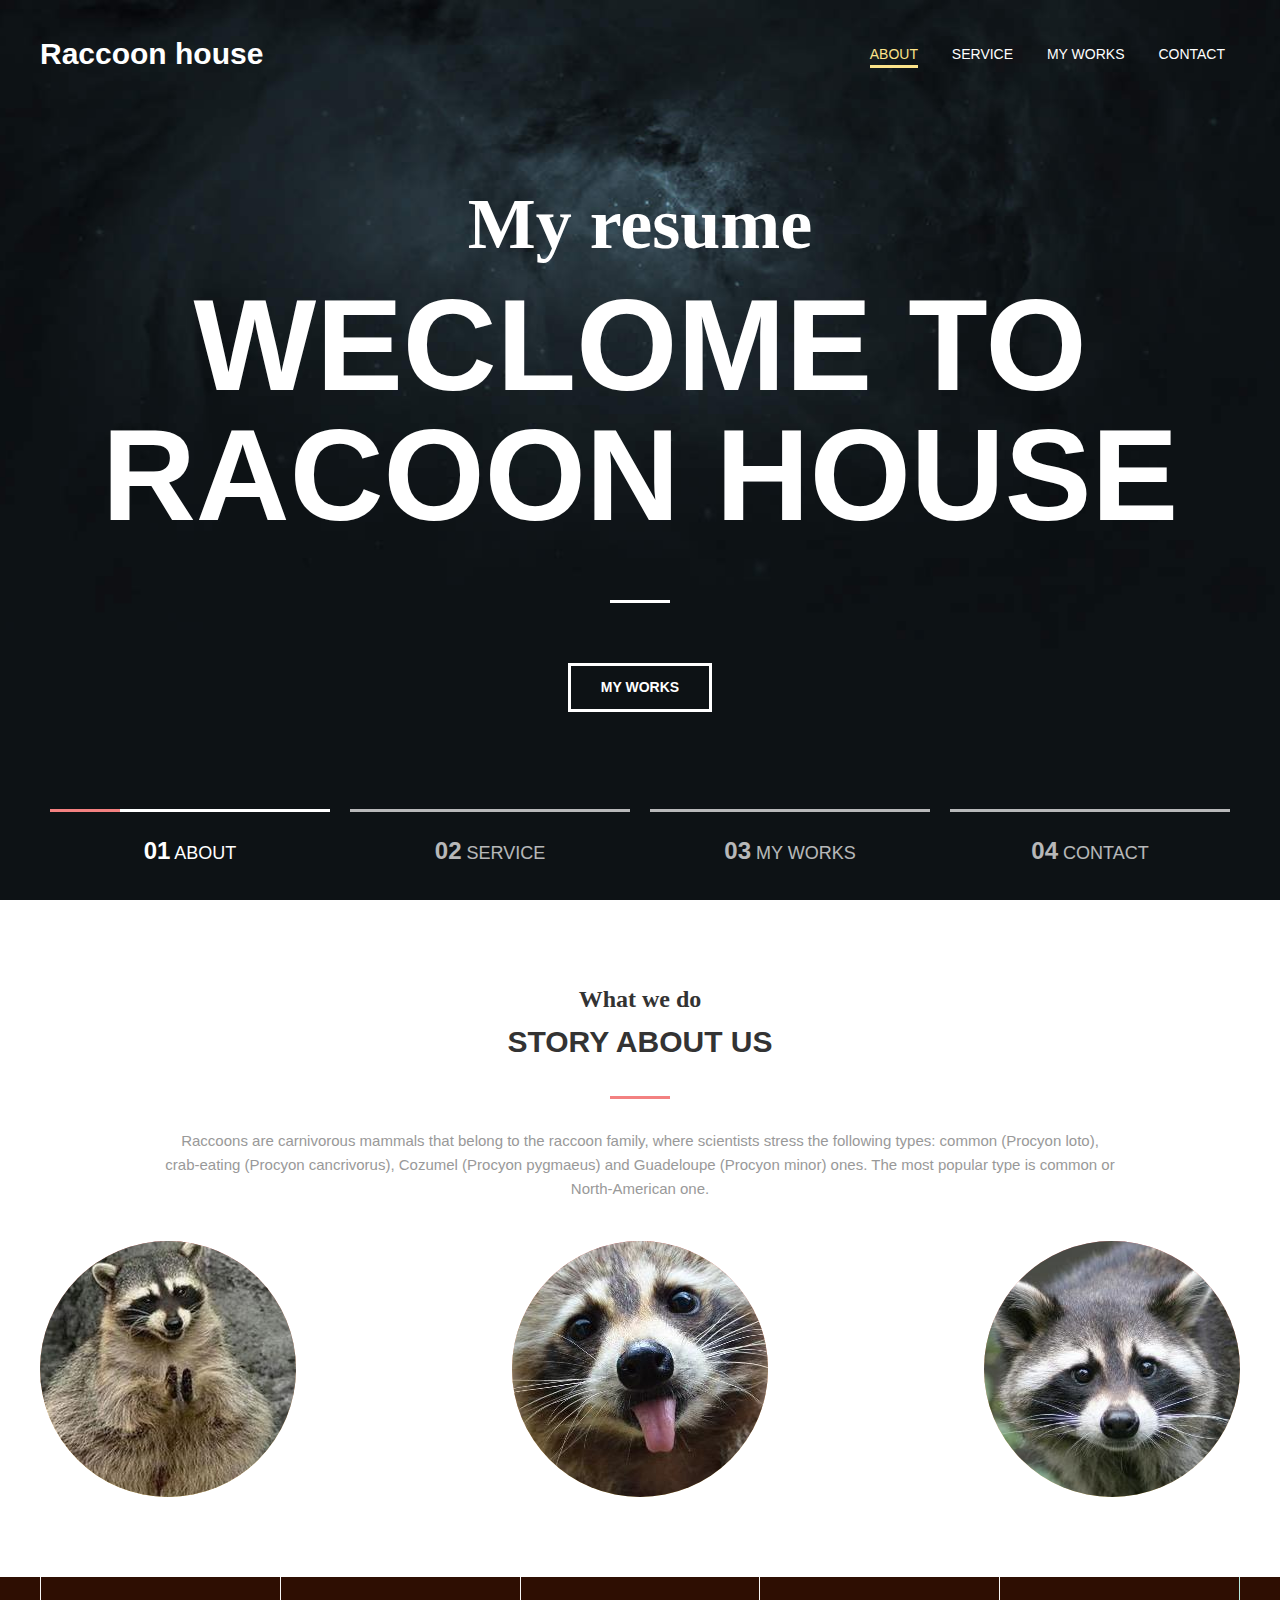
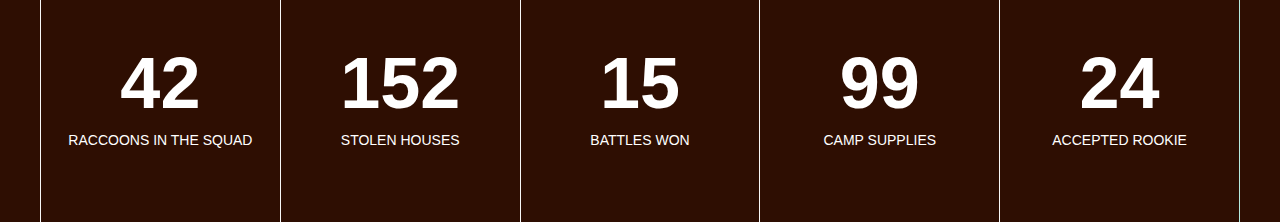
==== index.html @ 2d762924 "Add files via upload" ====
<!DOCTYPE >
<head>
<meta name="description" content="" />
<meta name="keywords" content="" />
<meta http-equiv="content-type" content="text/html; charset=utf-8" />
<title>Raccoon house</title>
<link rel="stylesheet" type="text/css" href="style.css" />
</head>
<body>
<header class="header">
	<div class="container">
		<div class="header__inner">
			<div class="header__logo">Raccoon house</div>
              <nav class="nav">
				  <a class="nav__link active"href="#">About</a>
				  <a class="nav__link"href="#">Service</a>
				  <a class="nav__link"href="#">My works</a>
				  <a class="nav__link"href="#">Contact</a>
				</nav>
		</div>
	</div>
	</header>
	<div class="intro">
		<div class="container">
			<h2 class="intro__suptitle">My resume</h2>
			<div class="intro__inner"></div>
			<h1 class="intro__title">WECLOME TO RACOON HOUSE</h1>

			<a class="btn" href="#">My works</a>
		</div>
        
		<div class="slider">
			<div class="container">
            <div class="slider__inner">
			<div class="slider__item active">
			<span class="slider__number">01</span>
			About
			</div>
			<div class="slider__item">
				<span class="slider__number">02</span>
			Service
			</div>
			<div class="slider__item">
				<span class="slider__number">03</span>
			My works
			</div>
			<div class="slider__item">
				<span class="slider__number">04</span>
			Contact
			</div>
		</div>
		</div>
		</div>
		</div>
	</div> <!--Intro-->
	<section class="section">
		<div class="container">
			<div class="section__header">
				<h3 class="section__suptitle">What we do</h3>
				<h2 class="section__title">Story about us</h2>
				<div class="section__text">
					<p>Raccoons are carnivorous mammals that belong to the raccoon family,
						 where scientists stress the following types: common (Procyon loto), crab-eating 
						 (Procyon cancrivorus), Cozumel (Procyon pygmaeus) and Guadeloupe (Procyon minor) ones. 
						 The most popular type is common or North-American one.</p>
				</div>
			</div>
			<div class="about">
				<div class="about__item">
					<div class="about__img">
						<img src="images/About/about-1.jpg"">
					</div>
					<div class="about__text">Racoon Team</div>
				</div>

				<div class="about__item">
					<div class="about__img">
					<img src="images/About/about-2.jpg"alt="">
					<div class="about__text">Your Home</div>
					</div>
				</div>

				<div class="about__item">
					<div class="about__img">
					<img src="images/About/about-3.jpg"alt="">
					<div class="about__text">My Home</div>
					</div>
				</div>
			</div>
		</div> <!--/.contaiter-->
	</section>
	<div class="statistics">
     <div class="container">
		 <div class="stat">
		<div class="stat__item">
			<div class="stat__count">42</div>
			<div class="stat__text">Raccoons in the squad</div>
		</div>
		<div class="stat__item">
			<div class="stat__count">152</div>
			<div class="stat__text">Stolen houses
			</div>
		</div>
		<div class="stat__item">
			<div class="stat__count">15</div>
			<div class="stat__text">Battles won</div>
		</div>
		<div class="stat__item">
			<div class="stat__count">99</div>
			<div class="stat__text">Camp supplies</div>
		</div>
		<div class="stat__item">
			<div class="stat__count">24</div>
			<div class="stat__text">Accepted rookie</div>
		</div>
	  </div>
	 </div>
	</div>
</body>
</html>
---- style.css ----
body{
	margin: 0;
	font-family: 'Montserrat', sans-serif;
	font-size: 15px;
	line-height: 1.6;
	color: #333;
}
*:before,
*::after{
	box-sizing: border-box;
}
h1,h2,h3,h4,h5,h6{
	margin: 0;
}

/*Container*/
.container {
	text-align: center;
	width: 100%;
	max-width: 1200px;
	margin: 0 auto;
}
/*Intro*/
.intro {
	display: flex;
	flex-direction: column;
	justify-content: center;
	width: 100%;
	height: 100vh;
    background: url("img01.jpg")center
	no-repeat;
	-webkit-background-size:cover;
	background-size: cover;
}
.intro__inner{
	width: 100%;
	max-width: 880px;
	margin: 0 auto;
	text-align: center;
}
.intro__title{
	color:#fff;
	font-size: 130px;
	font-weight: 700;
	text-transform: uppercase;
	text-align: center;
	line-height: 1;
}
.intro__suptitle{
	font-family: 'Kaushan Script',
	cursive;
	font-size: 72px;
	color:#fff;
	line-height: 1;
	margin-bottom: 20px;
}
.intro__title:after{
	 content: "";
	 display: block;
	 width: 60px;
	 height: 3px;
	 background-color: #fff;
	 margin:60px auto 60px;
}
/*Header*/
.header{
	width: 100%;
	padding-top: 30px;
    position: absolute;
	top: 0;
	left: 0;
	right: 0;
	z-index: 1000;
}
.header__inner{
	display: flex;
	justify-content: space-between;
	align-items: center;
}
.header__logo {
	font-size: 30px;
	font-weight: 700;
	color: #fff;
}
/*nav*/
.nav {
	font-size: 14px;
	text-transform: uppercase;
	
}
.nav__link{
	display: inline-block;
	vertical-align: top;
	margin: 0 15px;
	position: relative;
	color:#fff;
	text-decoration:none;
	transition: color.2s linear;
}
.nav__link:after{
	content: "";
	display: block;
	width: 100%;
	height: 3px;
	background-color: #fce38a;
	opacity: 0;
	position: absolute;
	top: 100%;
	left: 0;
	z-index: 1;
	transition: opacity .1s linear;
}
.nav__link:hover{
	color:#fce38a;
}
.nav__link:hover::after,
.nav__link.active:after{
	opacity: 1;
}
.nav__link.active{
	color: #fce38a;
}
/*Button*/
.btn{
	display: inline-block;
	vertical-align: top;
    padding: 10px 30px;
	border: 3px solid #fff;
	font-size: 14px;
	font-weight: 700;
	color:#fff;
	text-transform: uppercase;
	text-decoration:none;
	transition: background .1s
	linear,color .1s linear;
}
.btn:hover{
	background-color: #fff;
	color:#333;
}
/*slider*/
.slider{
	width: 100%;
position:absolute;
bottom: 0;
left: 0;
z-index: 1;
}
.slider__inner{
	display: flex;
	justify-content: space-between;
}
.slider__item{
	position: relative;
	width: 24%;
	padding: 20px 0;
	border-top: 3px solid #fff;
	margin: 10px;
	opacity: .7;
	font-size: 18px;
	color:#fff;
	text-transform: uppercase;
	}
	.slider__item.active{
		opacity: 1;
	}
	.slider__item.active:before{
		content: "";
		display: block;
		width: 70px;
		height: 3px;
		background-color: #f38181;
        position:absolute;
		top:-3px;
		left: 0;
		z-index: 1;
		
	}
	.slider__number{
		font-size: 24px;
		font-weight: 700;
	}
	/*Section*/
.section{
		padding:80px 0;
	}
	.section__header{
	   width: 100%;
	   max-width: 950px;
	   margin:0 auto 40px;
	   text-align: center;
	}
    .section__suptitle{
	font-family: 'Kaushan Script',
	cursive;
	font-size: 24px;
	color:#333;
    }
    .section__title{
	font-size: 30px;
	font-weight: 700;
	color:#333;
	text-transform: uppercase;
    }
    .section__title:after{
	content: "";
	display: block;
	width: 60px;
	height: 3px;
	margin: 30px auto 30px;
	background-color: #f38181;
   }
   .section__text{
	   color:#999;
	   font-size: 15px;
   }

.about{
	display: flex;
	justify-content: space-between;	
}
.about__item{
	position: relative;
	width: 256px;
	
}
.about__item:hover .about__text{
	opacity: 1;
}
.about__item:hover .about__img {
	transform: translate3d(-10px,-10px,0);
}
.about__item:hover .about__img img{
	opacity: .1;
	}
.about__img{
	border-radius: 50%;
	background:
	linear-gradient(to bottom,#f38181,#fce38a);
	transition: transform .1s linear;
}
.about__img img{
	border-radius: 50%;
	display: block;
	transition: opacity .1s linear;
}
.about__text{
	width: 100%;
	color:#fff;
	text-transform: uppercase;
	font-weight: bold;
	font-size: 18px;
	text-align: center;
	opacity: 0;
	position: absolute;
	top:40%;
	left: 0;
	z-index: 2;
	transition: translate3d(0,-50%,0);
	transition: opacity .2s linear;
}


/*Statistics*/
.statistics{
	background-color: #2e0e02;

}
.stat{
	display: flex;
}
.stat__item{
	flex: 1 1 0;
	padding: 70px 25px;
	border-left: 1px solid #f7f7f7;
	text-align: center;
	color:#fff;

}
.stat__item:last-child{
	border-right: 1px solid #b5eae0;
}
.stat__count{
	margin-bottom: 10px;
	font-size: 72px;
	font-weight: 700;
	line-height: 1;	
}
.stat__text{
	font-size: 14px;
	text-transform: uppercase;
}
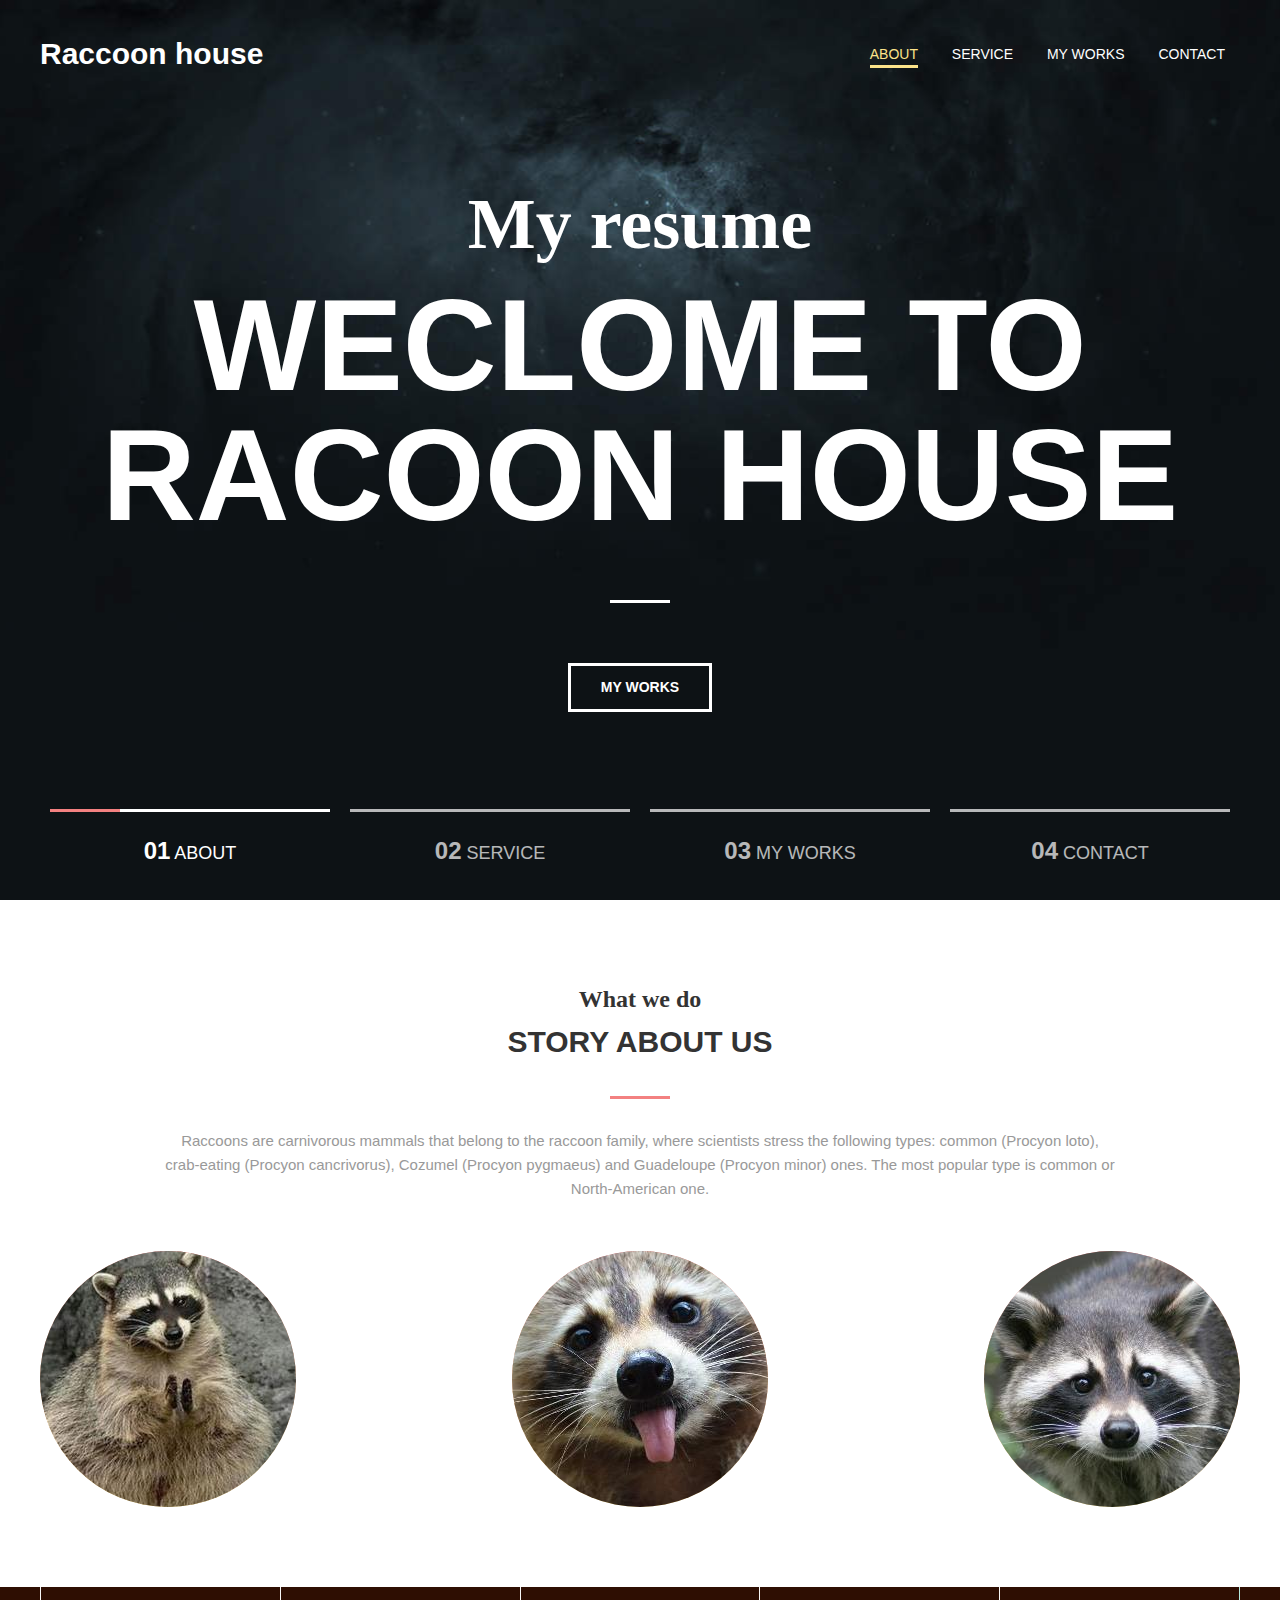
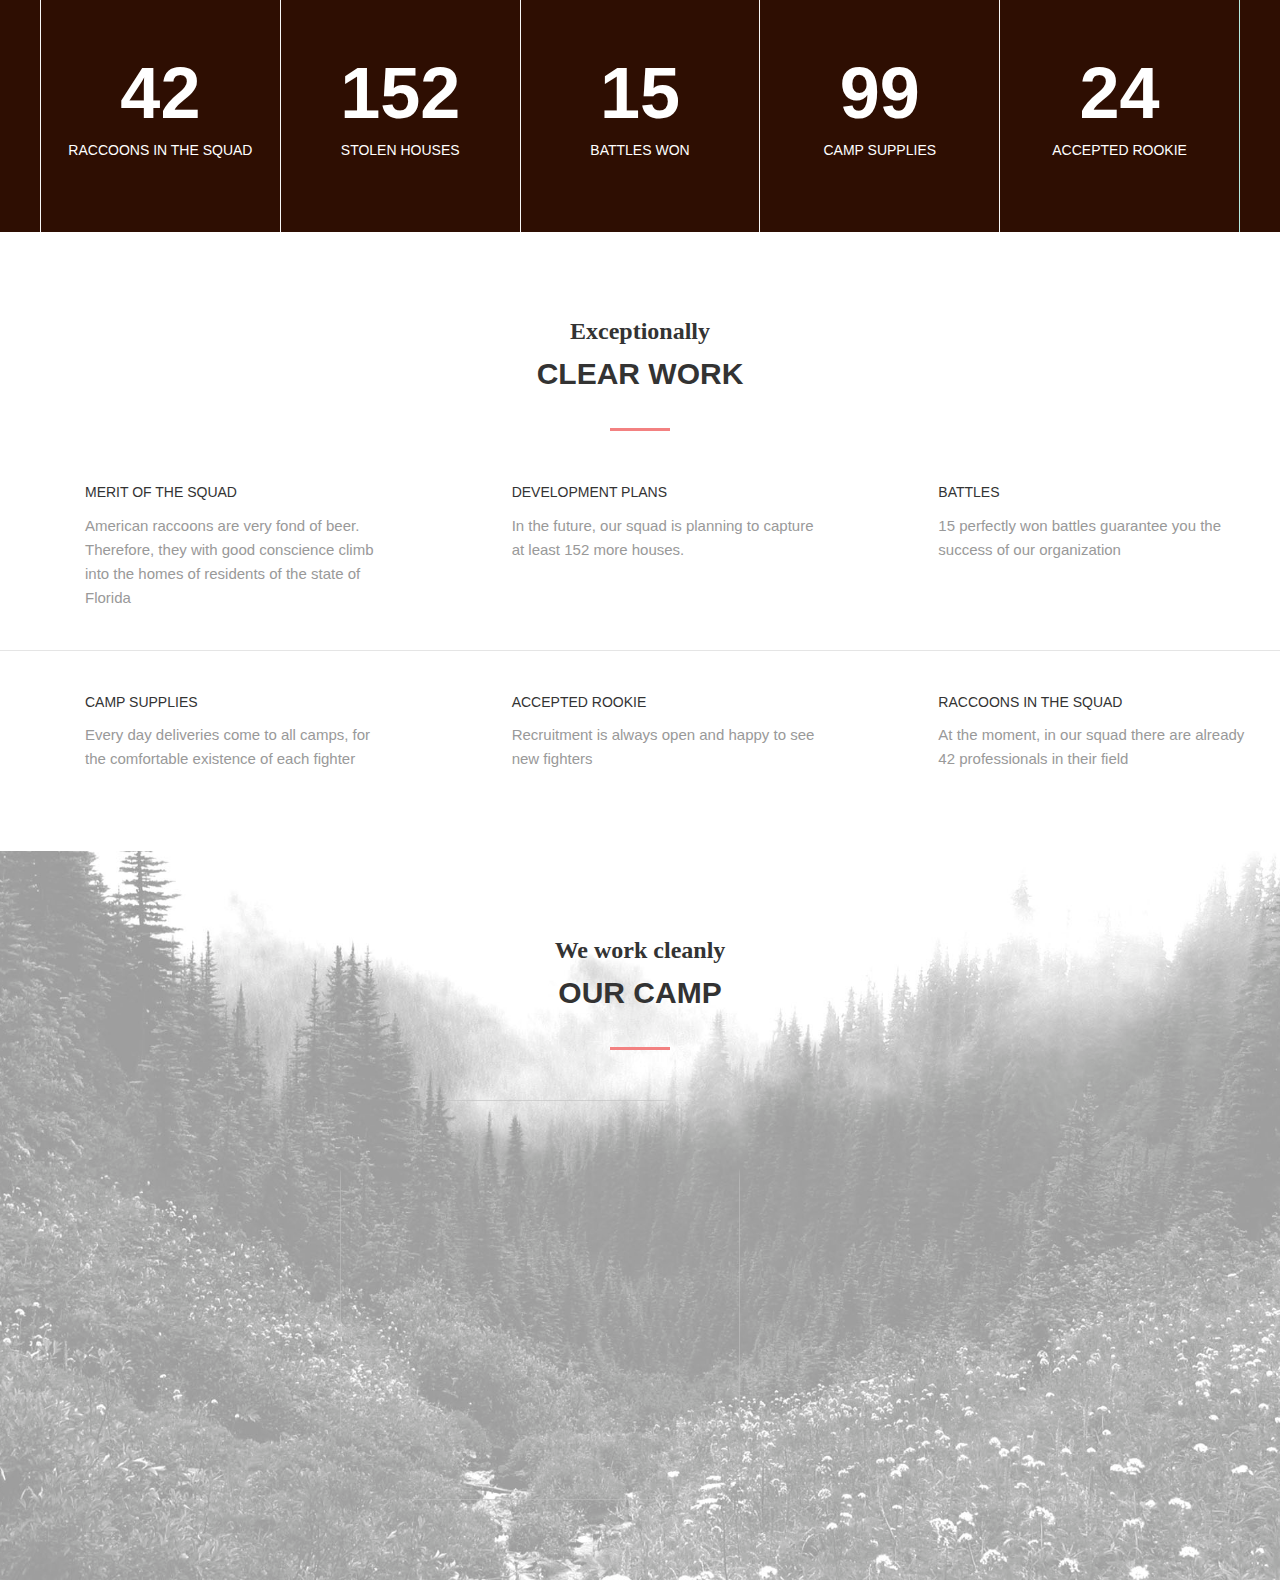
==== commit 6091322e: "Add files via upload" ====
--- a/index.html
+++ b/index.html
@@ -116,5 +116,80 @@
 	  </div>
 	 </div>
 	</div>
+    <section class="section">
+     <div class="container'">
+		<div class="section__header">
+			<h3 class="section__suptitle">Exceptionally</h3>
+			<h2 class="section__title">Clear work</h2>
+		</div> 
+      <div class="services">
+		  <div class="services__item">
+			  <img class="services__icon"
+			src="Icon_1.png" alt="">
+			  <div class="services__title">Merit of the squad</div>
+			  <div class="services__text">
+				American raccoons are very fond of beer.
+				 Therefore, they with good conscience climb into the homes of
+				  residents of the state of Florida</div>
+		  </div>
+		  <div class="services__item">
+			<img class="services__icon"
+		  src="Icon_1.png" alt="">
+			<div class="services__title">Development plans</div>
+			<div class="services__text">
+			 In the future, our squad is planning 
+			 to capture at least 152 more houses.</div>
+		</div>
+		<div class="services__item">
+			<img class="services__icon"
+		  src="Icon_1.png" alt="">
+			<div class="services__title">Battles</div>
+			<div class="services__text">
+			 15 perfectly won battles guarantee you 
+			 the success of our organization</div>
+		</div>
+	  </div>
+<hr> <!--Полоска-->
+	  <div class="services">
+		<div class="services__item">
+			<img class="services__icon"
+		  src="Icon_1.png" alt="">
+			<div class="services__title">CAMP SUPPLIES</div>
+			<div class="services__text">
+				Every day deliveries come to all camps, 
+				for the comfortable existence of each fighter</div>
+		</div>
+		<div class="services__item">
+		  <img class="services__icon"
+		src="Icon_1.png" alt="">
+		  <div class="services__title">ACCEPTED ROOKIE</div>
+		  <div class="services__text">
+			Recruitment is always open and happy to see new fighters</div>
+	  </div>
+	  <div class="services__item">
+		  <img class="services__icon"
+		src="Icon_1.png" alt="">
+		  <div class="services__title">RACCOONS IN THE SQUAD</div>
+		  <div class="services__text">
+		 At the moment, in our squad there are already 
+		 42 professionals in their field</div>
+	  </div>
+	</div>
+	 </div><!--/.container-->
+	</section>
+
+
+	<section class="section  section--devices">
+		<div class="container">
+		<div class="section__header">
+		<h3 class="section__suptitle">We work cleanly</h3>
+		<h2 class="section__title">Our camp</h2>
+		</div>
+		<div class="devices">
+		<img class="devices__item" src="images/About/about-4.png" alt="">
+	</div>
+		</div>
+	</section>
+		
 </body>
 </html>--- a/style.css
+++ b/style.css
@@ -11,6 +11,14 @@
 }
 h1,h2,h3,h4,h5,h6{
 	margin: 0;
+}
+hr{
+	display: block;
+	height: 1px;
+	width: 100%;
+	border: 0;
+	margin: 40px 0;
+	background-color: #e5e5e5;
 }
 
 /*Container*/
@@ -184,10 +192,17 @@
 .section{
 		padding:80px 0;
 	}
+	.section--devices {
+		background:
+		url(images/bg/img04\ копия.jpg)
+		center no-repeat;
+		-webkit-background-size:cover;
+		background-size: cover;
+	}
 	.section__header{
 	   width: 100%;
 	   max-width: 950px;
-	   margin:0 auto 40px;
+	   margin:0 auto 50px;
 	   text-align: center;
 	}
     .section__suptitle{
@@ -291,9 +306,48 @@
 	text-transform: uppercase;
 }
 
-
-
-
-
-
-
+/*Service*/
+.services{
+	display:flex;
+}
+.services__item{
+	flex:1 1 0;
+	padding-left: 85px;
+	padding-right: 35px;
+	position: relative;
+}
+.services__icon{
+	position: absolute;
+	top:0;
+	left: 28px;
+	z-index: 1;
+}
+
+.services__title{
+	margin-bottom: 10px;
+	font-size: 14px;
+	color:#333;
+	text-transform: uppercase;
+
+}
+.services__text{
+	font-size: 15px;
+	color:#999;
+}
+.devices{
+	width: 100%;
+	max-width: 600px;
+	margin: 0 auto;
+	position: relative;
+}
+.devices__item{
+	display: block;
+	text-align: center;
+	height: 400px;
+	left: 200px;
+	border-radius: 20%;
+	opacity: 0.6;
+}
+
+
+
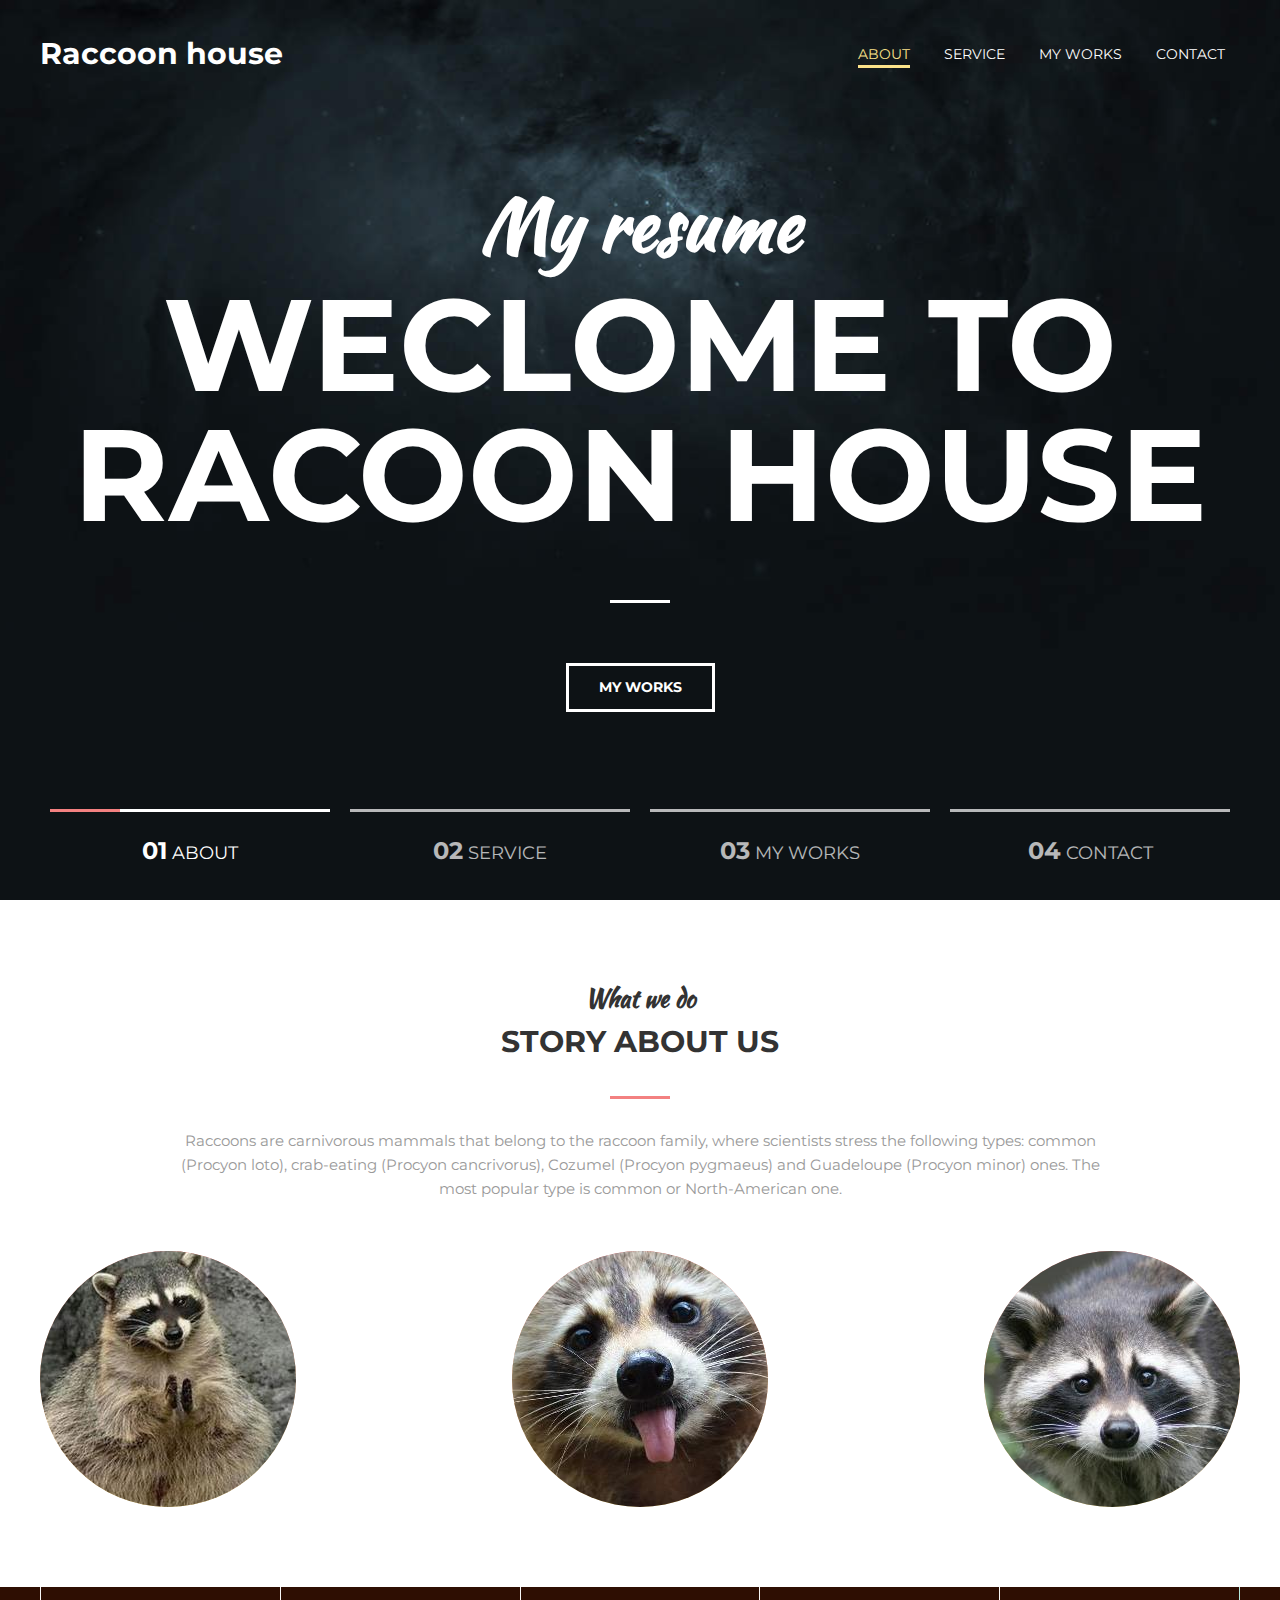
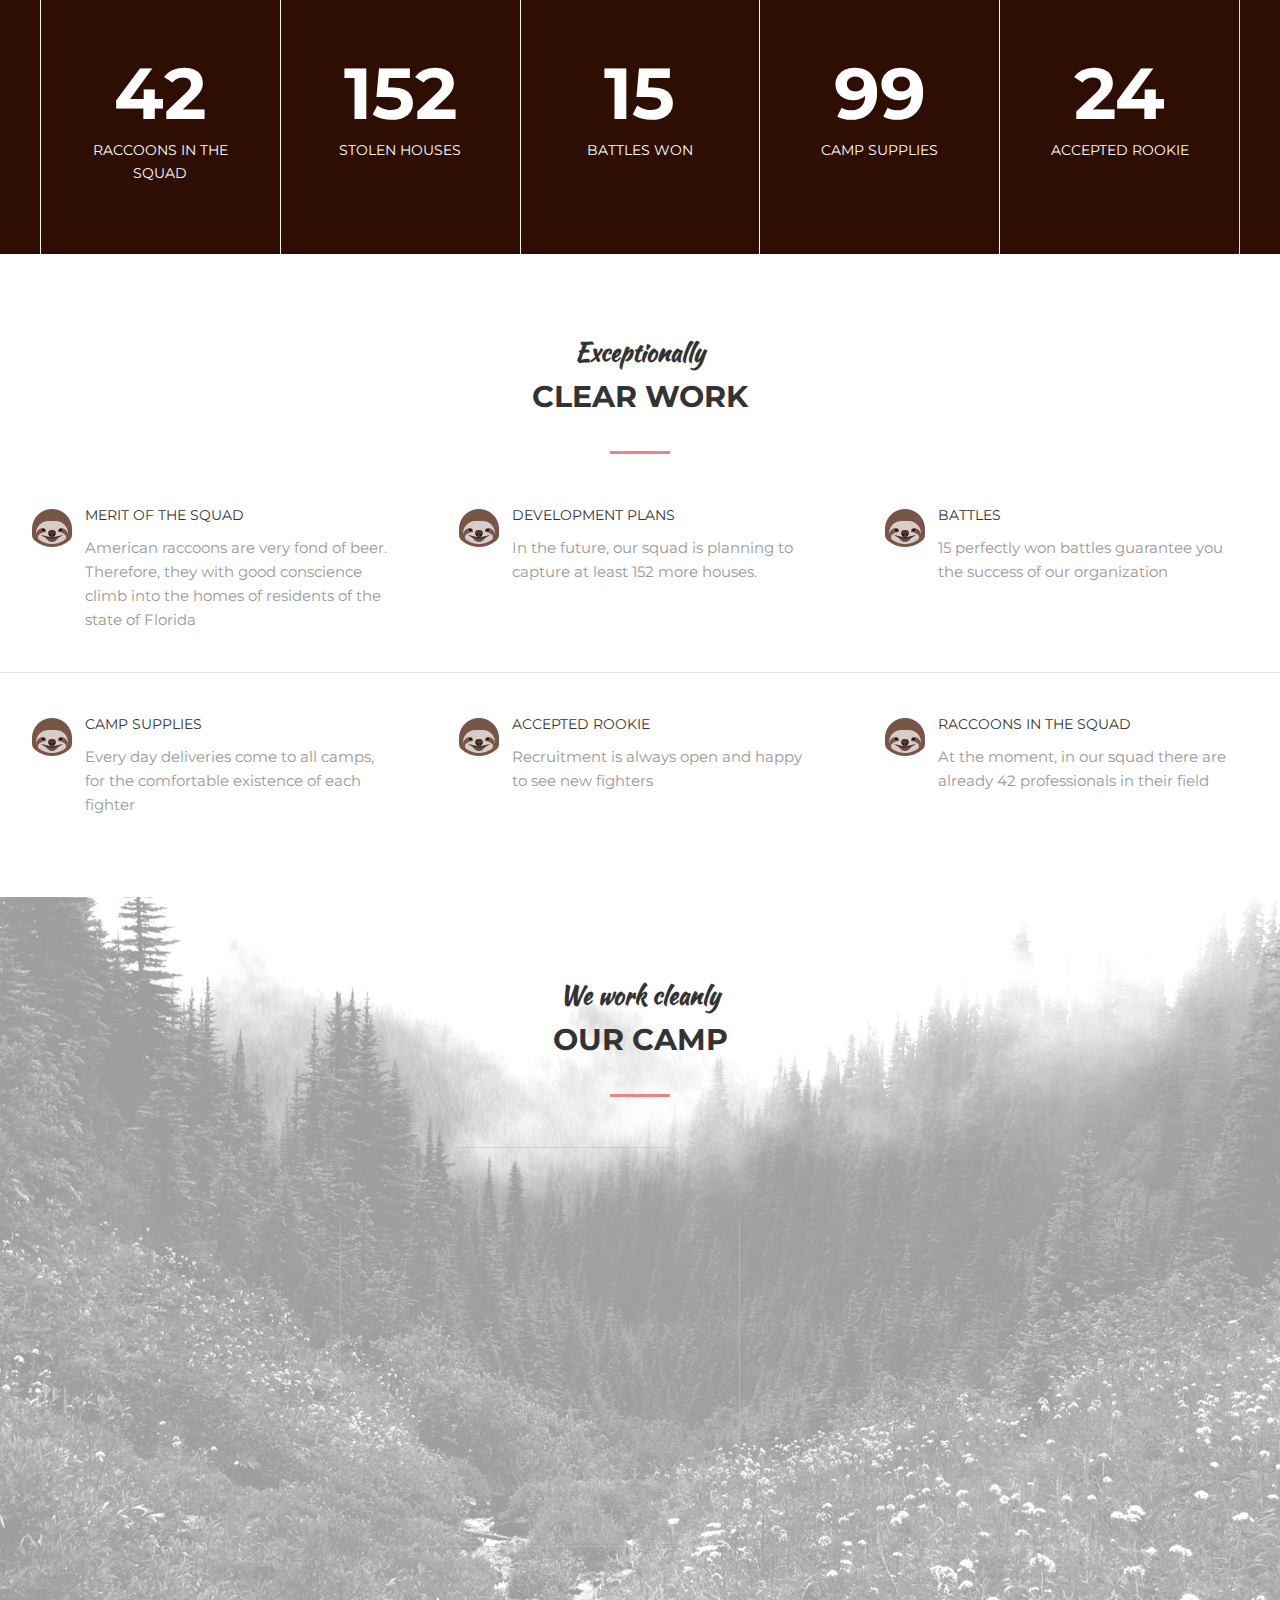
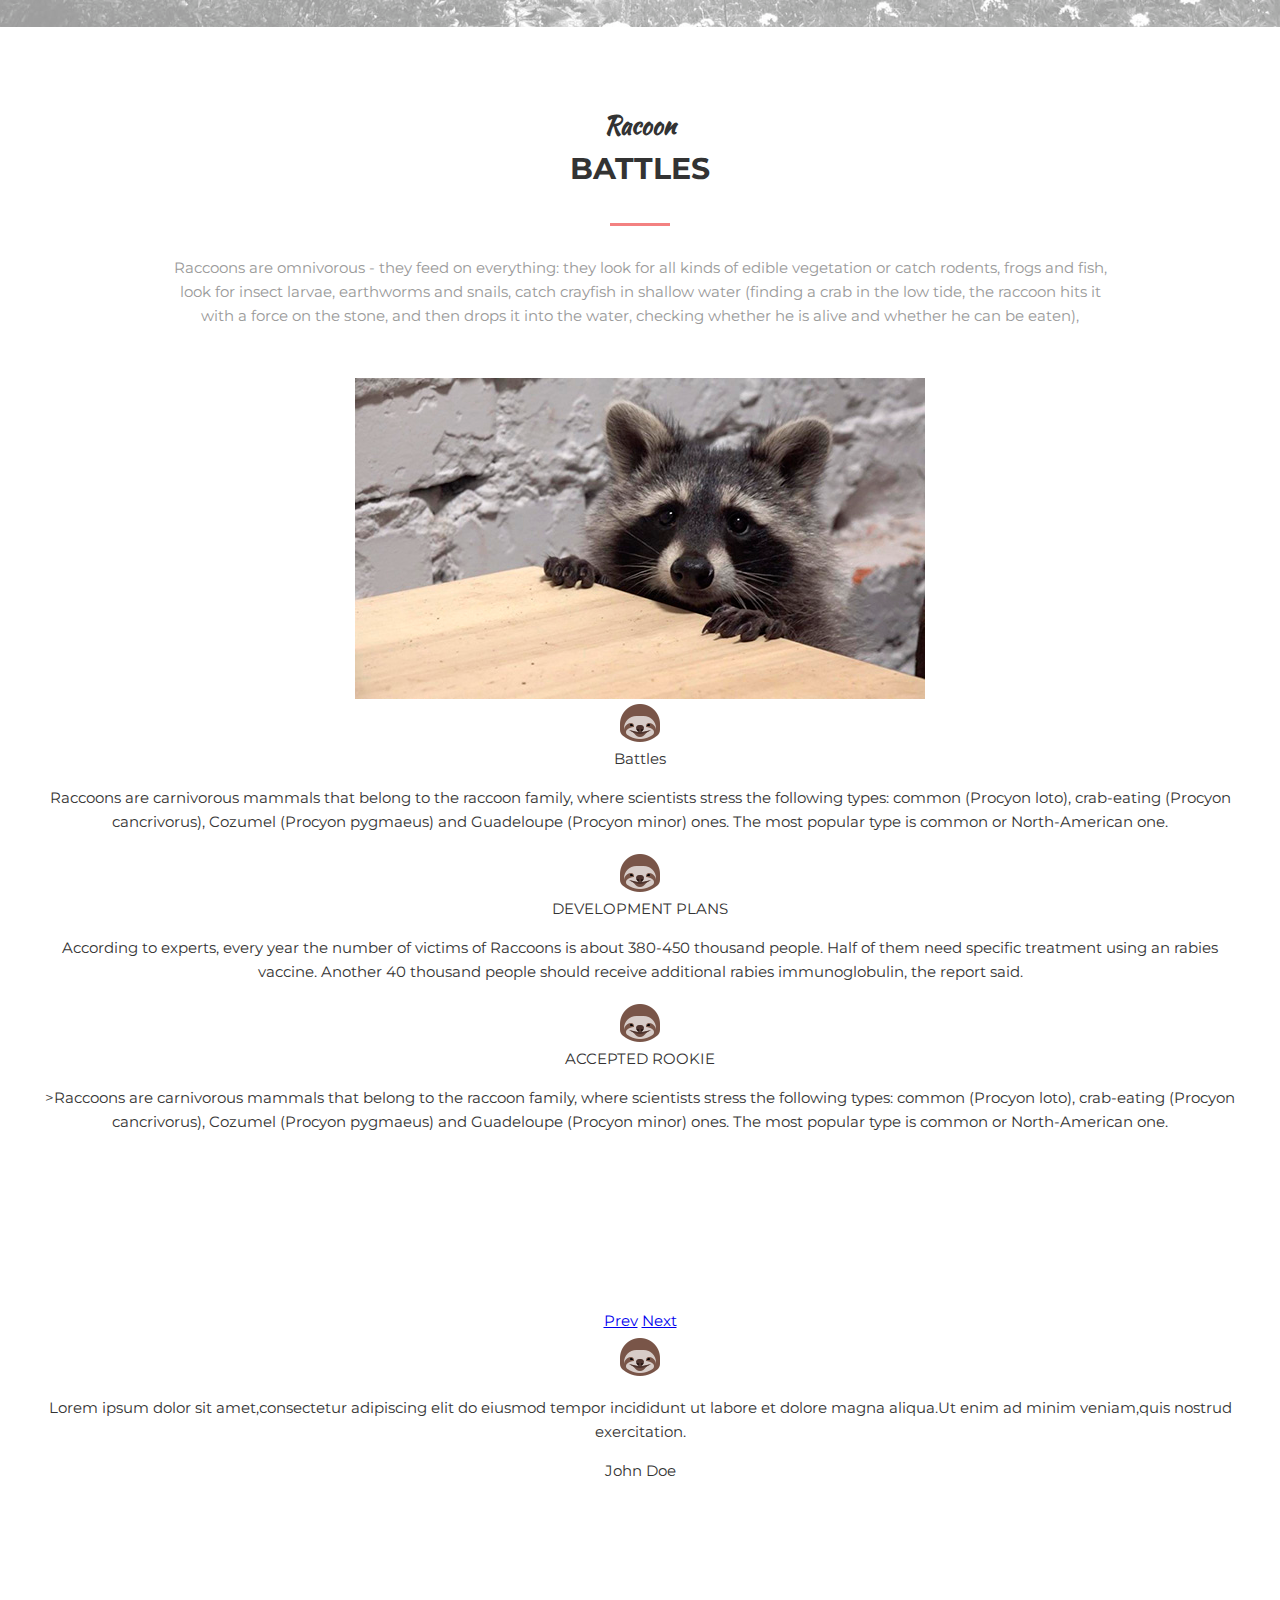
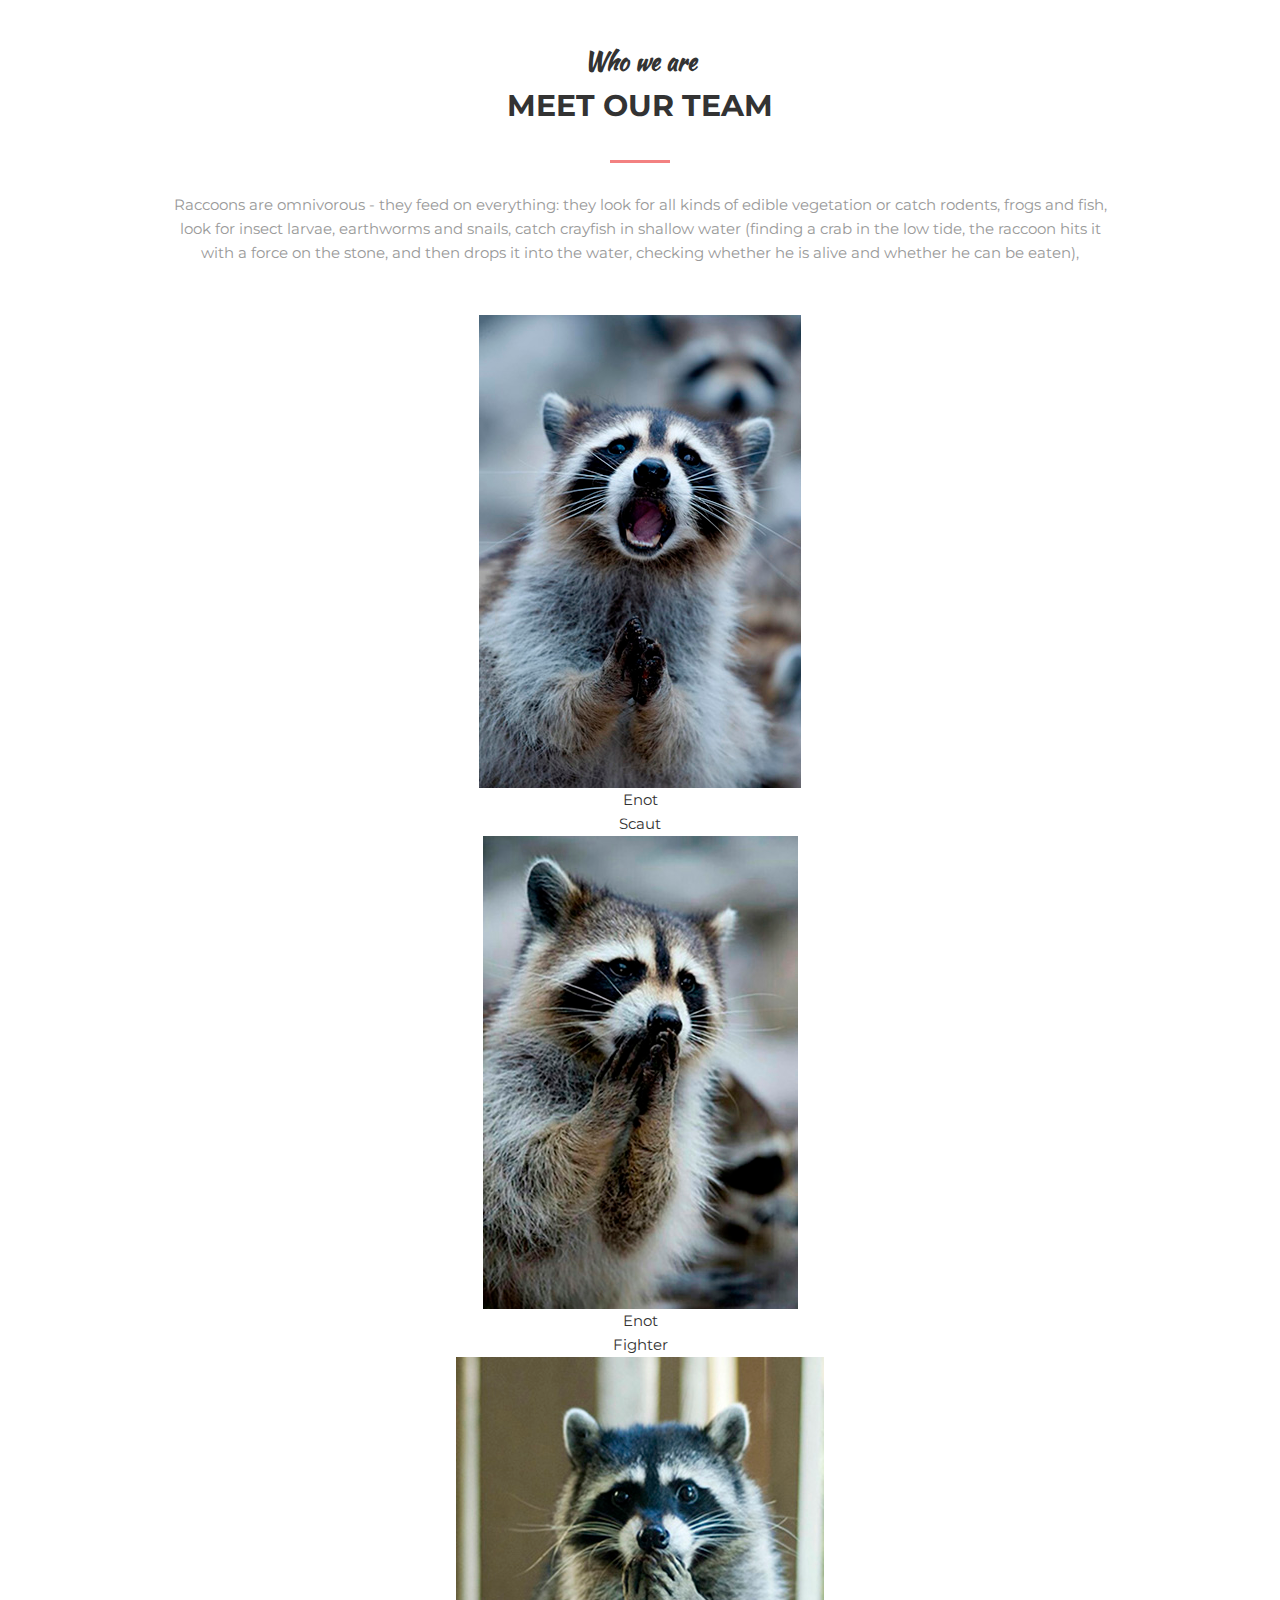
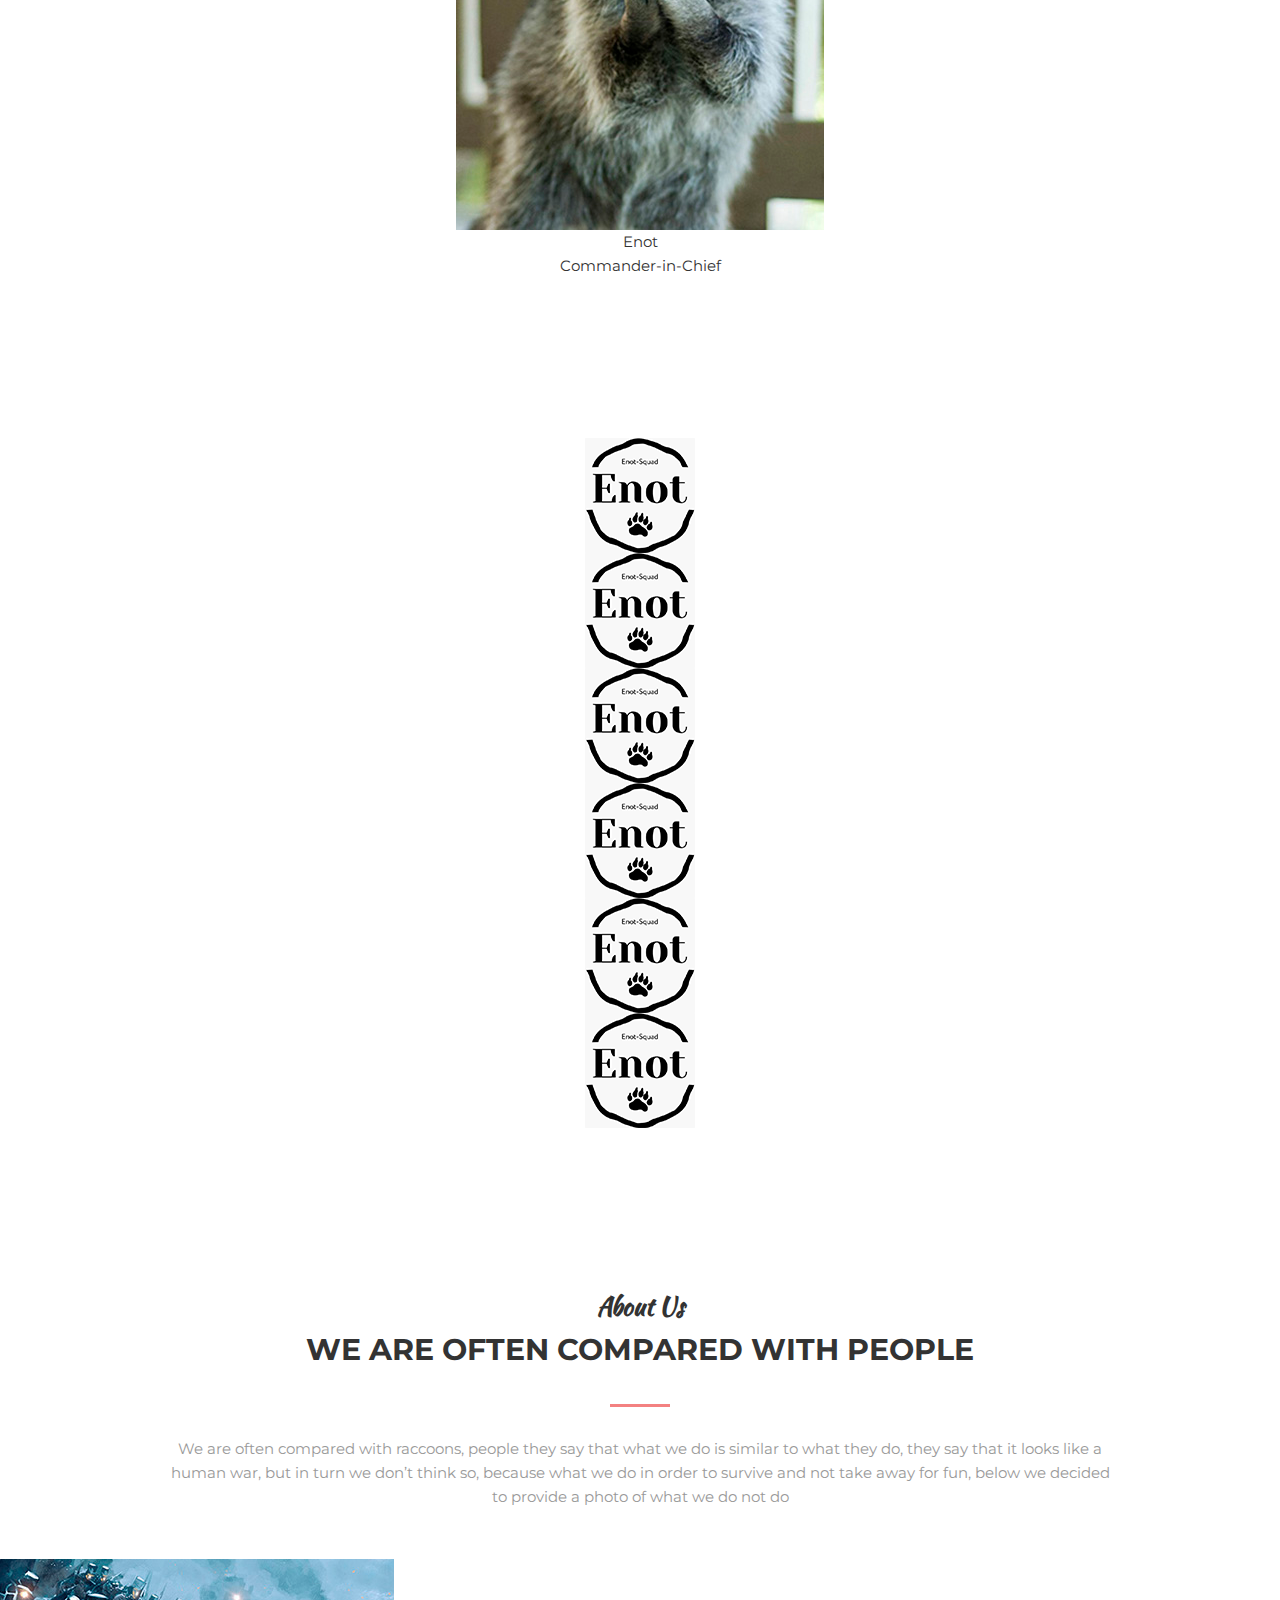
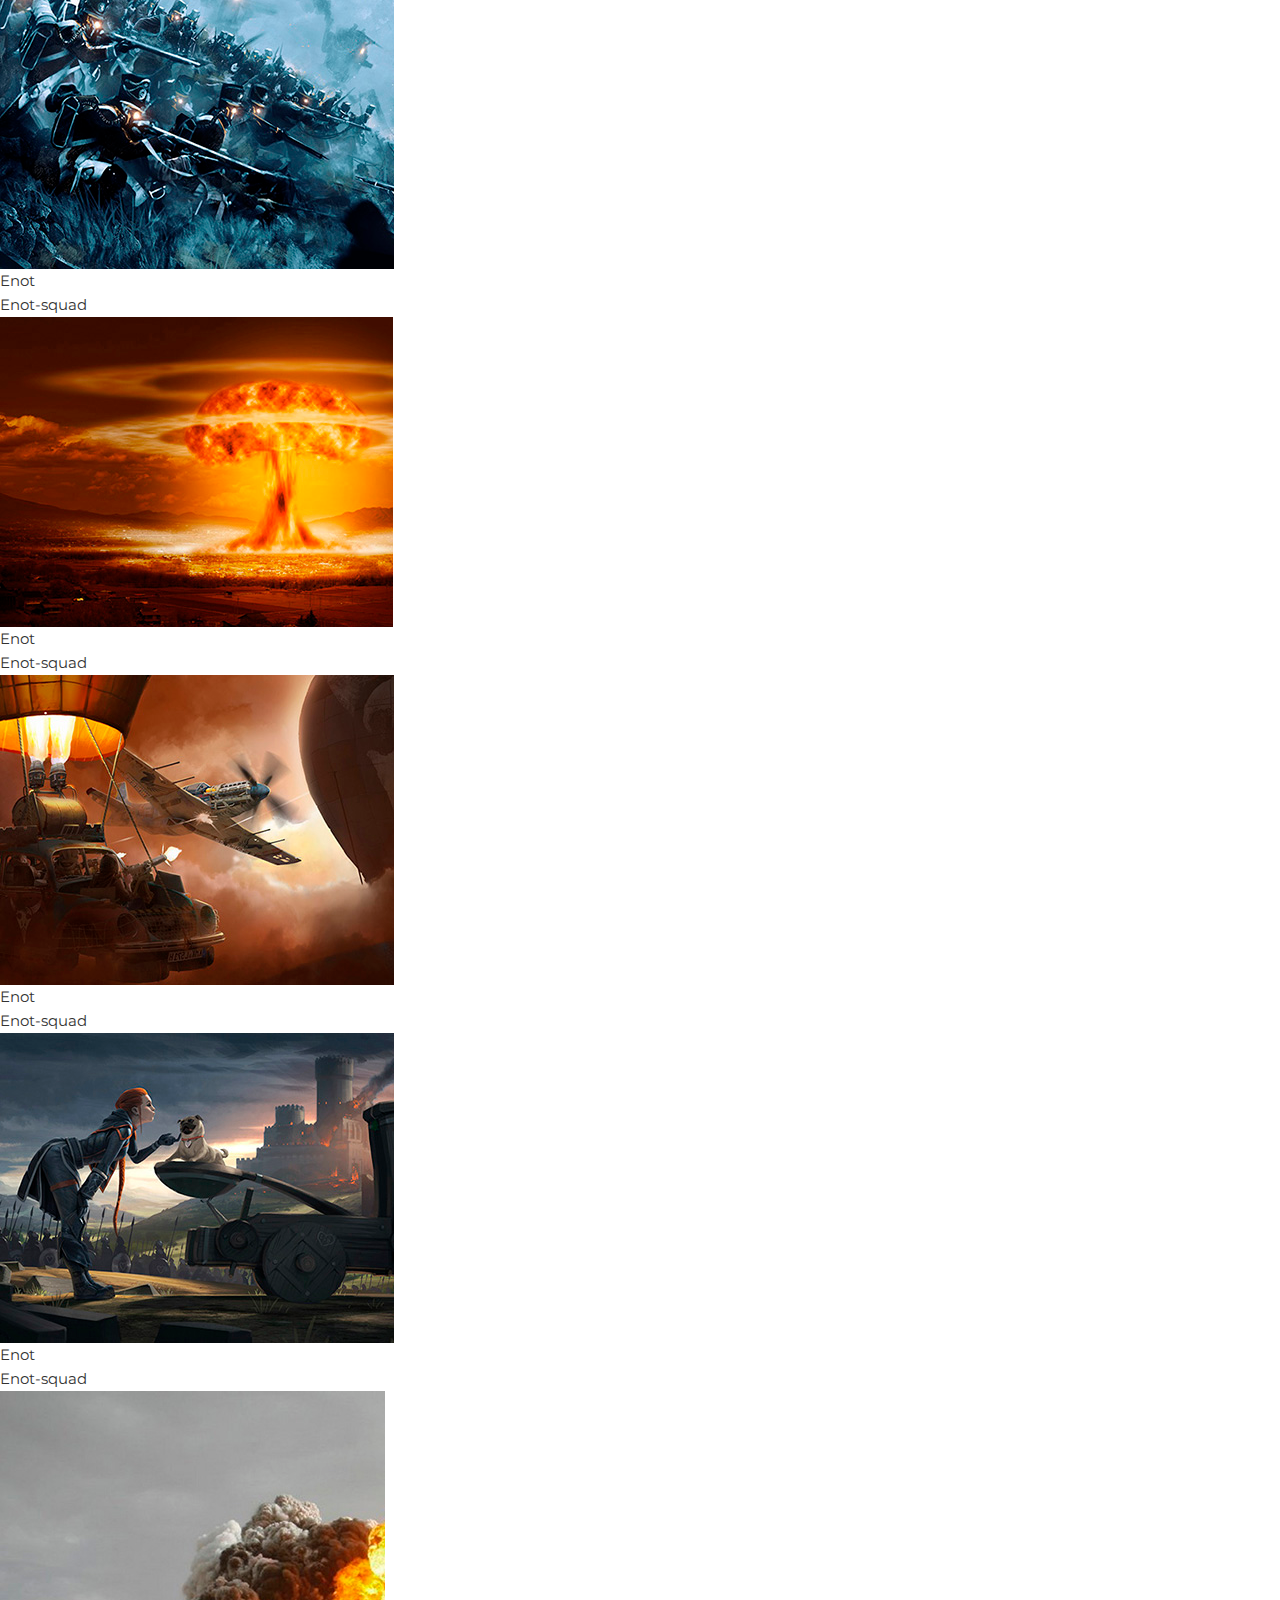
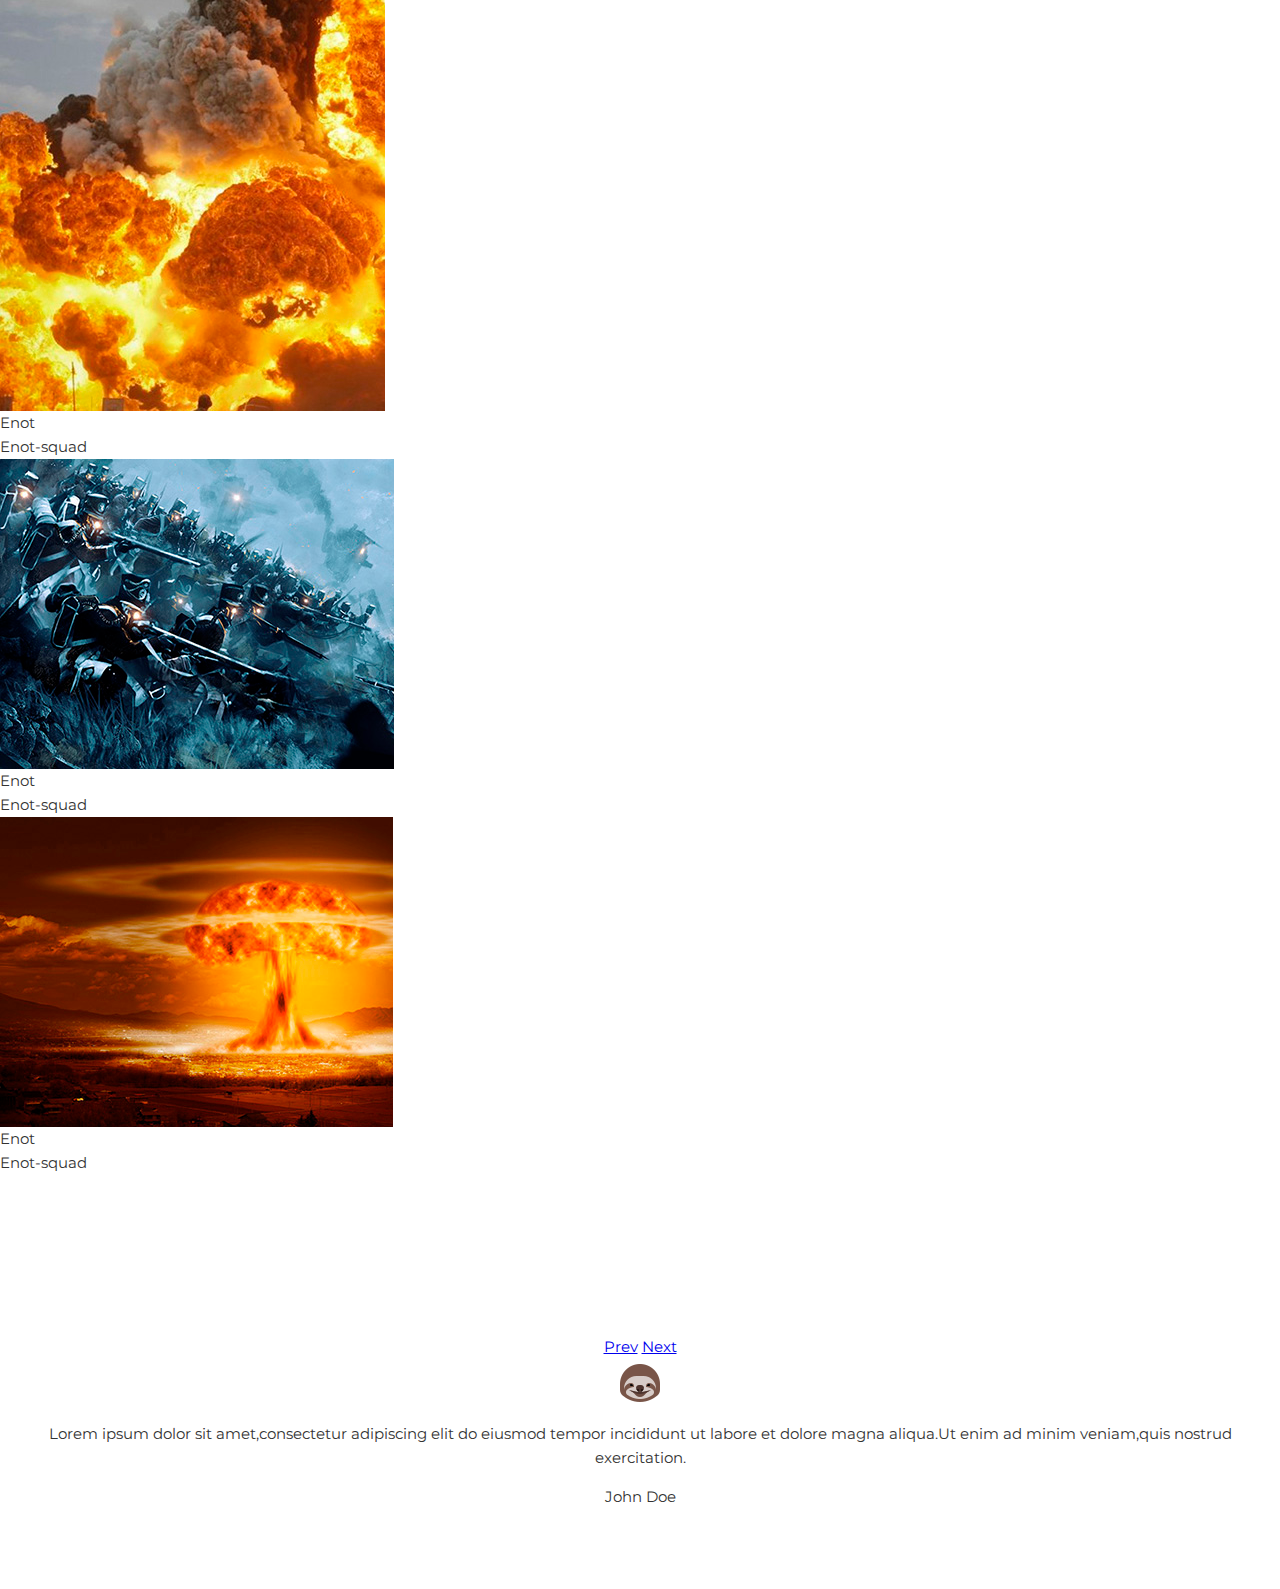
==== commit d8431e41: "Add files via upload" ====
--- a/index.html
+++ b/index.html
@@ -1,10 +1,11 @@
 <!DOCTYPE >
 <head>
-<meta name="description" content="" />
-<meta name="keywords" content="" />
-<meta http-equiv="content-type" content="text/html; charset=utf-8" />
+<meta charset="utf-8">
+<link rel="stylesheet" href="style.css">
+<link href="https://fonts.googleapis.com/css?family=Kaushan+script|Montserrat:300i,400,700&amp;subset=cyrillic-ext"
+rel="stylesheet">
+<script src="https://kit.fontawesome.com/8246bc7ad4.js" crossorigin="anonymous"></script>
 <title>Raccoon house</title>
-<link rel="stylesheet" type="text/css" href="style.css" />
 </head>
 <body>
 <header class="header">
@@ -190,6 +191,319 @@
 	</div>
 		</div>
 	</section>
+	<section class="section">
+		<div class="container">
+			<div class="section__header">
+				<h3 class="section__suptitle">Racoon</h3>
+				<h2 class="section__title">Battles</h2>
+				<div class="section__text">
+					<p>Raccoons are omnivorous - they feed on everything: 
+						they look for all kinds of edible vegetation or catch 
+						rodents, frogs and fish, look for insect larvae, 
+						earthworms and snails, catch crayfish in shallow water 
+						(finding a crab in the low tide, the raccoon hits it with a force on the stone, 
+						and then drops it into the water, checking whether he is alive and whether 
+						he can be eaten),
+					</p>
+				</div>
+			</div>
+			<div class="we__do">
+				<div class="wedo__item">
+					<img src="images/About/about-6.jpg" alt="">
+				</div>
+				<div class="wedo__item">
+					<div class="accordion">
+						<div class="accordion__item active">
+						<div class="accordion__header">
+							<img class="accordion__icon" src="Icon_1.png" alt="">
+							<div class="accordion__title">Battles</div>
+						</div>
+						<div class="accordion__content"><p>Raccoons are carnivorous mammals that belong to the raccoon family,
+							where scientists stress the following types: common (Procyon loto), crab-eating 
+							(Procyon cancrivorus), Cozumel (Procyon pygmaeus) and Guadeloupe (Procyon minor) ones. 
+							The most popular type is common or North-American one.</p>
+						</div>
+					</div>
+						<div class="accordion__item">
+						<div class="accordion__header">
+							<img class="accordion__icon" src="Icon_1.png" alt="">
+							<div class="accordion__title">DEVELOPMENT PLANS</div>
+						</div>
+						<div class="accordion__content">
+							<p>According to experts, every year the number of victims of Raccoons 
+							is about 380-450 thousand people. Half of them need specific 
+							treatment using an rabies vaccine. Another 40 thousand people 
+							should receive additional rabies immunoglobulin, the report said.</p>
+						</div>
+							<div class="accordion__item ">
+							<div class="accordion__header">
+								<img class="accordion__icon" src="Icon_1.png" alt="">
+								<div class="accordion__title">ACCEPTED ROOKIE</div>
+								</div>
+									<div class="accordion__content"><p>
+								>Raccoons are carnivorous mammals that belong to the raccoon family,
+							where scientists stress the following types: common (Procyon loto), crab-eating 
+							(Procyon cancrivorus), Cozumel (Procyon pygmaeus) and Guadeloupe (Procyon minor) ones. 
+							The most popular type is common or North-American one.</p>
+							</div>
+					</div>
+				</div><!--accordion-->
+               </div><!--wedo__item-->
+			</div><!--wedo__block-->
+		</div>
+	</section>
+	<div class="section section--gray">
+     <div class="container">
+     <div class="reviews">
+		 <a class="reviews__btn reviews__btn--prev" href="#">Prev</a>
+		 <a class="reviews__btn reviews__btn--next" href="#">Next</a>
+
+		 <div class="reviews__item">
+			 <img class="reviews__photo" src="Icon_1.png" alt="">
+			 <div class="reviews__text">
+            <p>Lorem ipsum dolor sit amet,consectetur adipiscing elit do eiusmod
+				tempor incididunt ut labore et dolore magna aliqua.Ut enim ad minim
+				veniam,quis nostrud exercitation.
+			</p>
+			<div class="reviews__author">John Doe</div>
+			 </div>
+		 </div>
+     </div>
+	 </div>
+	 </div>
+	</div>
+
+<section class="section">
+	<div class="container">
+		<div class="section__header">
+			<h3 class="section__suptitle">Who we are</h3>
+			<h2 class="section__title">Meet our team</h2>
+			<div class="section__text">
+				<p>Raccoons are omnivorous - they feed on everything: 
+					they look for all kinds of edible vegetation or catch 
+					rodents, frogs and fish, look for insect larvae, 
+					earthworms and snails, catch crayfish in shallow water 
+					(finding a crab in the low tide, the raccoon hits it with a force on the stone, 
+					and then drops it into the water, checking whether he is alive and whether 
+					he can be eaten),
+				</p>
+			</div>
+		</div>
+		<div class="card">
+			<div class="card__item">
+				<div class="card__inner">
+				<div class="card__img">
+					<img src="images/About/about-7.jpg">
+				</div>
+				<div class="card__text">
+					<div class="social">
+						<a class="social__item" href="#" target="_blank">
+					<i class="fab fa-facebook"></i>
+				</a>
+				<a class="social__item" href="#" target="_blank">
+					<i class="fab fa-twitter"></i>
+				</a>
+				<a class="social__item" href="#" target="_blank">
+					<i class="fab fa-pinterest-p"></i>
+				</a>
+				<a class="social__item" href="#" target="_blank">
+					<i class="fab fa-instagram"></i>
+				</a>
+			</div>
+				</div>
+				</div>
+				<div class="card__info">
+					<div class="card__name">Enot</div>
+					<div class="card__prof">Scaut</div>
+				</div>
+			</div>
+
+			<div class="card__item">
+				<div class="card__inner">
+				<div class="card__img">
+				<img src="images/About/about-8.jpg"alt="">
+				<div class="card__text">
+					<div class="social">
+						<a class="social__item" href="#" target="_blank">
+					<i class="fab fa-facebook"></i>
+				</a>
+				<a class="social__item" href="#" target="_blank">
+					<i class="fab fa-twitter"></i>
+				</a>
+				<a class="social__item" href="#" target="_blank">
+					<i class="fab fa-pinterest-p"></i>
+				</a>
+				<a class="social__item" href="#" target="_blank">
+					<i class="fab fa-instagram"></i>
+				</a>
+			</div>
+				</div>
+				</div>
+				</div>
+				<div class="card__info">
+					<div class="card__name">Enot</div>
+					<div class="card__prof">Fighter</div>
+				</div>
+			</div>
+
+			<div class="card__item">
+				<div class="card__inner">
+				<div class="card__img">
+				<img src="images/About/about-9.jpg"alt="">
+				<div class="card__text">
+					<div class="social">
+						<a class="social__item" href="#" target="_blank">
+					<i class="fab fa-facebook"></i>
+				</a>
+				<a class="social__item" href="#" target="_blank">
+					<i class="fab fa-twitter"></i>
+				</a>
+				<a class="social__item" href="#" target="_blank">
+					<i class="fab fa-pinterest-p"></i>
+				</a>
+				<a class="social__item" href="#" target="_blank">
+					<i class="fab fa-instagram"></i>
+				</a>
+			</div>
+				</div>
+				</div>
+				</div>
+				<div class="card__info">
+					<div class="card__name">Enot</div>
+					<div class="card__prof">Commander-in-Chief
+					</div>
+				</div>
+			</div>
+		</div><!--card-->
+	</div><!--/container-->
+</section>
+
+<div class="section section--gray">
+	<div class="container">
+		<div class="logos">
+			<div class="logos__item">
+			<img src="images/icon/Icon_2.png"alt="">
+		</div>
+		<div class="logos__item">
+			<img src="images/icon/Icon_2.png"alt="">
+		</div>
+		<div class="logos__item">
+			<img src="images/icon/Icon_2.png"alt="">
+		</div>
+		<div class="logos__item">
+			<img src="images/icon/Icon_2.png"alt="">
+		</div>
+		<div class="logos__item">
+			<img src="images/icon/Icon_2.png"alt="">
+		</div>
+		<div class="logos__item">
+			<img src="images/icon/Icon_2.png"alt="">
+		</div>
+		</div>
+	</div>
+</div>
+
+
+<section class="section">
+	<div class="container">
+		<div class="section__header">
+			<h3 class="section__suptitle">About Us</h3>
+			<h2 class="section__title">We are often compared with people</h2>
+			<div class="section__text">
+				<p>We are often compared with raccoons, people
+					they say that what we do is similar to what they do, 
+					they say that it looks like a human war, but in turn 
+					we don’t think so, because what we do in order to 
+					survive and not take away for fun, below we decided 
+					to provide a photo of what we do not do
+				</p>
+			</div>
+		</div>
+	</div>
+	<div class="works">
+
+		<div class="works__col">
+			<div class="works__item">
+				<img class="works__image" src="images/Works/Works-1.jpg" alt="">
+				<div class="works__info">
+					<div class="works__title">Enot</div>
+					<div class="works__text">Enot-squad</div>
+				</div>
+			</div>
+			<div class="works__item">
+				<img class="works__image" src="images/Works/Works-2.jpg" alt="">
+				<div class="works__info">
+					<div class="works__title">Enot</div>
+					<div class="works__text">Enot-squad</div>
+				</div>
+			</div>
+		</div>
+
+		<div class="works__col">
+			<div class="works__item">
+				<img class="works__image" src="images/Works/Works-6.jpg" alt="">
+				<div class="works__info">
+					<div class="works__title">Enot</div>
+					<div class="works__text">Enot-squad</div>
+				</div>
+			</div>
+			<div class="works__item">
+				<img class="works__image" src="images/Works/Works-5.jpg" alt="">
+				<div class="works__info">
+					<div class="works__title">Enot</div>
+					<div class="works__text">Enot-squad</div>
+				</div>
+			</div>
+		</div>
+
+		<div class="works__col">
+			<div class="works__item">
+				<img class="works__image" src="images/Works/Works-4.jpg" alt="">
+				<div class="works__info">
+					<div class="works__title">Enot</div>
+					<div class="works__text">Enot-squad</div>
+				</div>
+				</div>
+		</div>
+		<div class="works__col">
+		<div class="works__item">
+			<img class="works__image" src="images/Works/Works-1.jpg" alt="">
+			<div class="works__info">
+				<div class="works__title">Enot</div>
+				<div class="works__text">Enot-squad</div>
+			</div>
+		</div>
+		<div class="works__item">
+			<img class="works__image" src="images/Works/Works-2.jpg" alt="">
+			<div class="works__info">
+				<div class="works__title">Enot</div>
+				<div class="works__text">Enot-squad</div>
+			</div>
+			</div>
+			</div>
+	</div>
+</section>
+
+<div class="section">
+	<div class="container">
+	<div class="reviews">
+		<a class="reviews__btn reviews__btn--prev" href="#">Prev</a>
+		<a class="reviews__btn reviews__btn--next" href="#">Next</a>
+
+		<div class="reviews__item">
+			<img class="reviews__photo" src="Icon_1.png" alt="">
+			<div class="reviews__text">
+		   <p>Lorem ipsum dolor sit amet,consectetur adipiscing elit do eiusmod
+			   tempor incididunt ut labore et dolore magna aliqua.Ut enim ad minim
+			   veniam,quis nostrud exercitation.
+		   </p>
+		   <div class="reviews__author">John Doe</div>
+			</div>
+		</div>
+	</div>
+	</div>
+	</div>
+   </div>
 		
 </body>
 </html>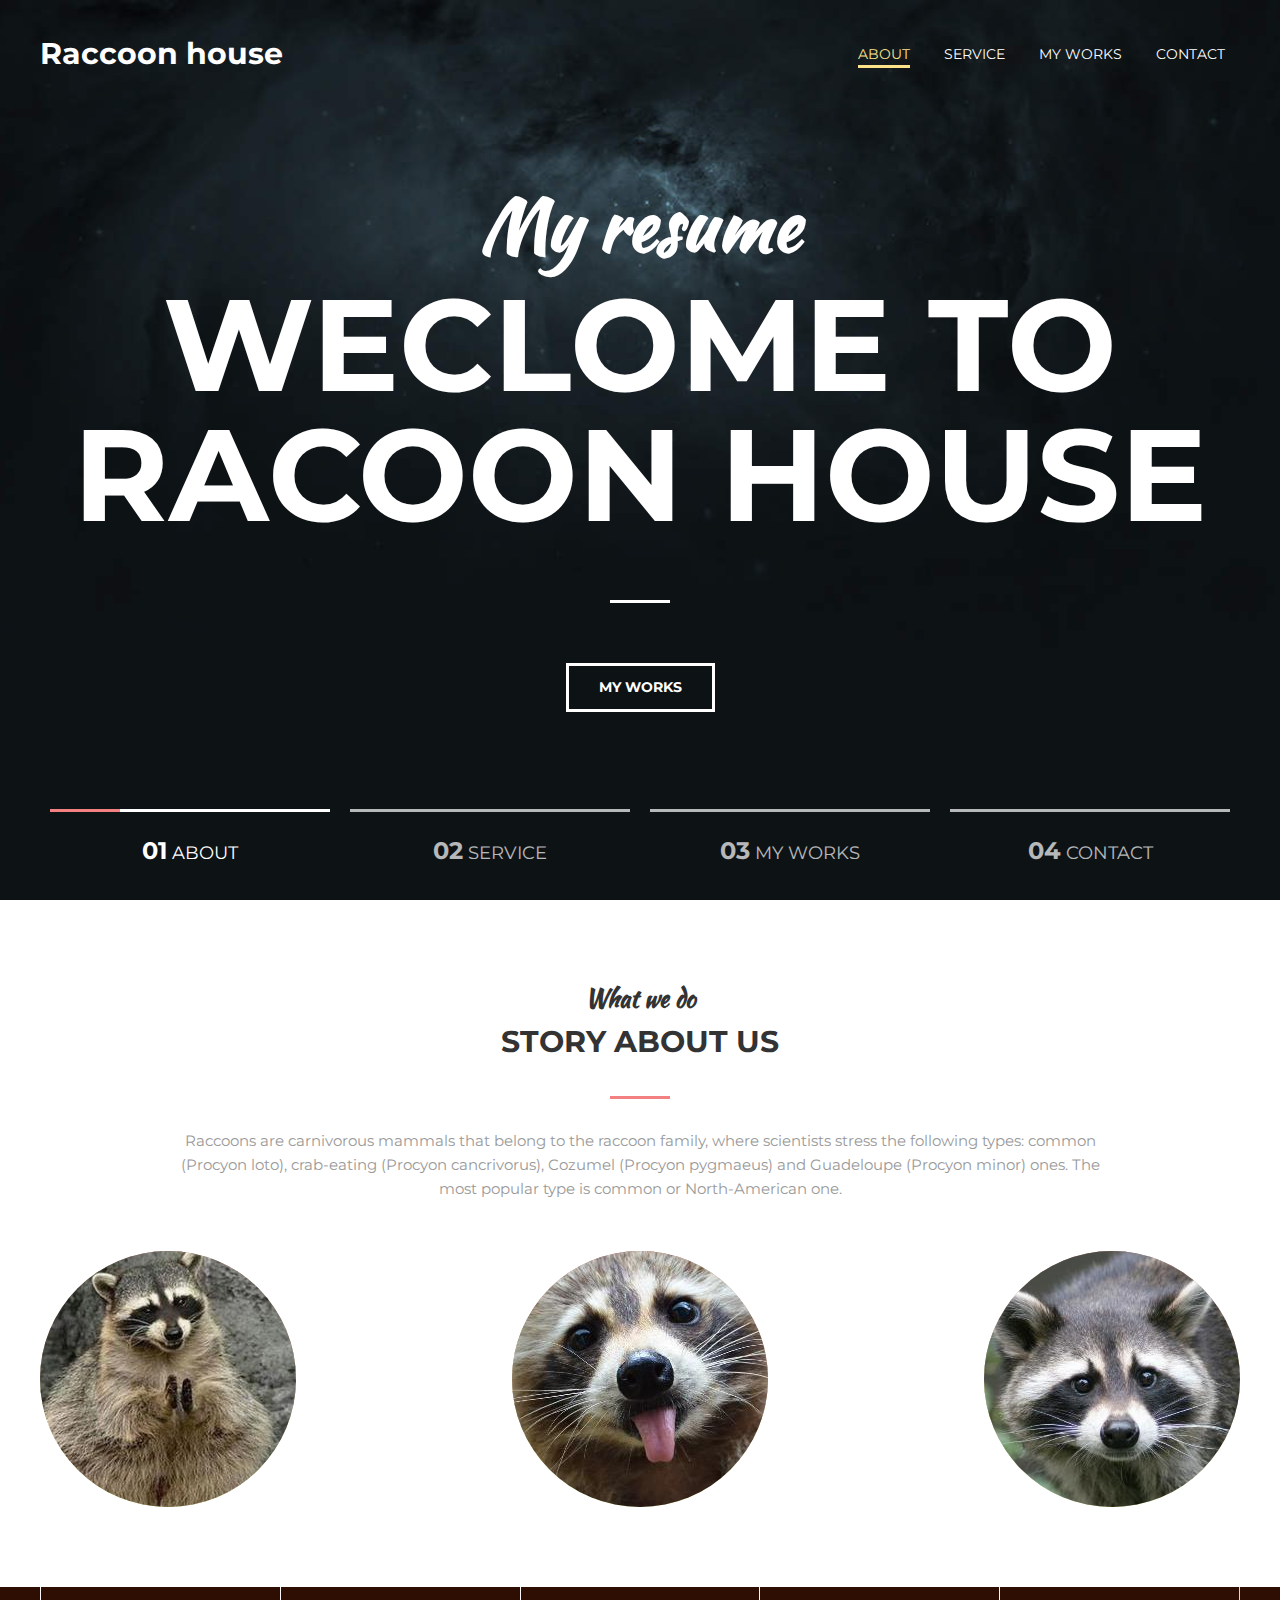
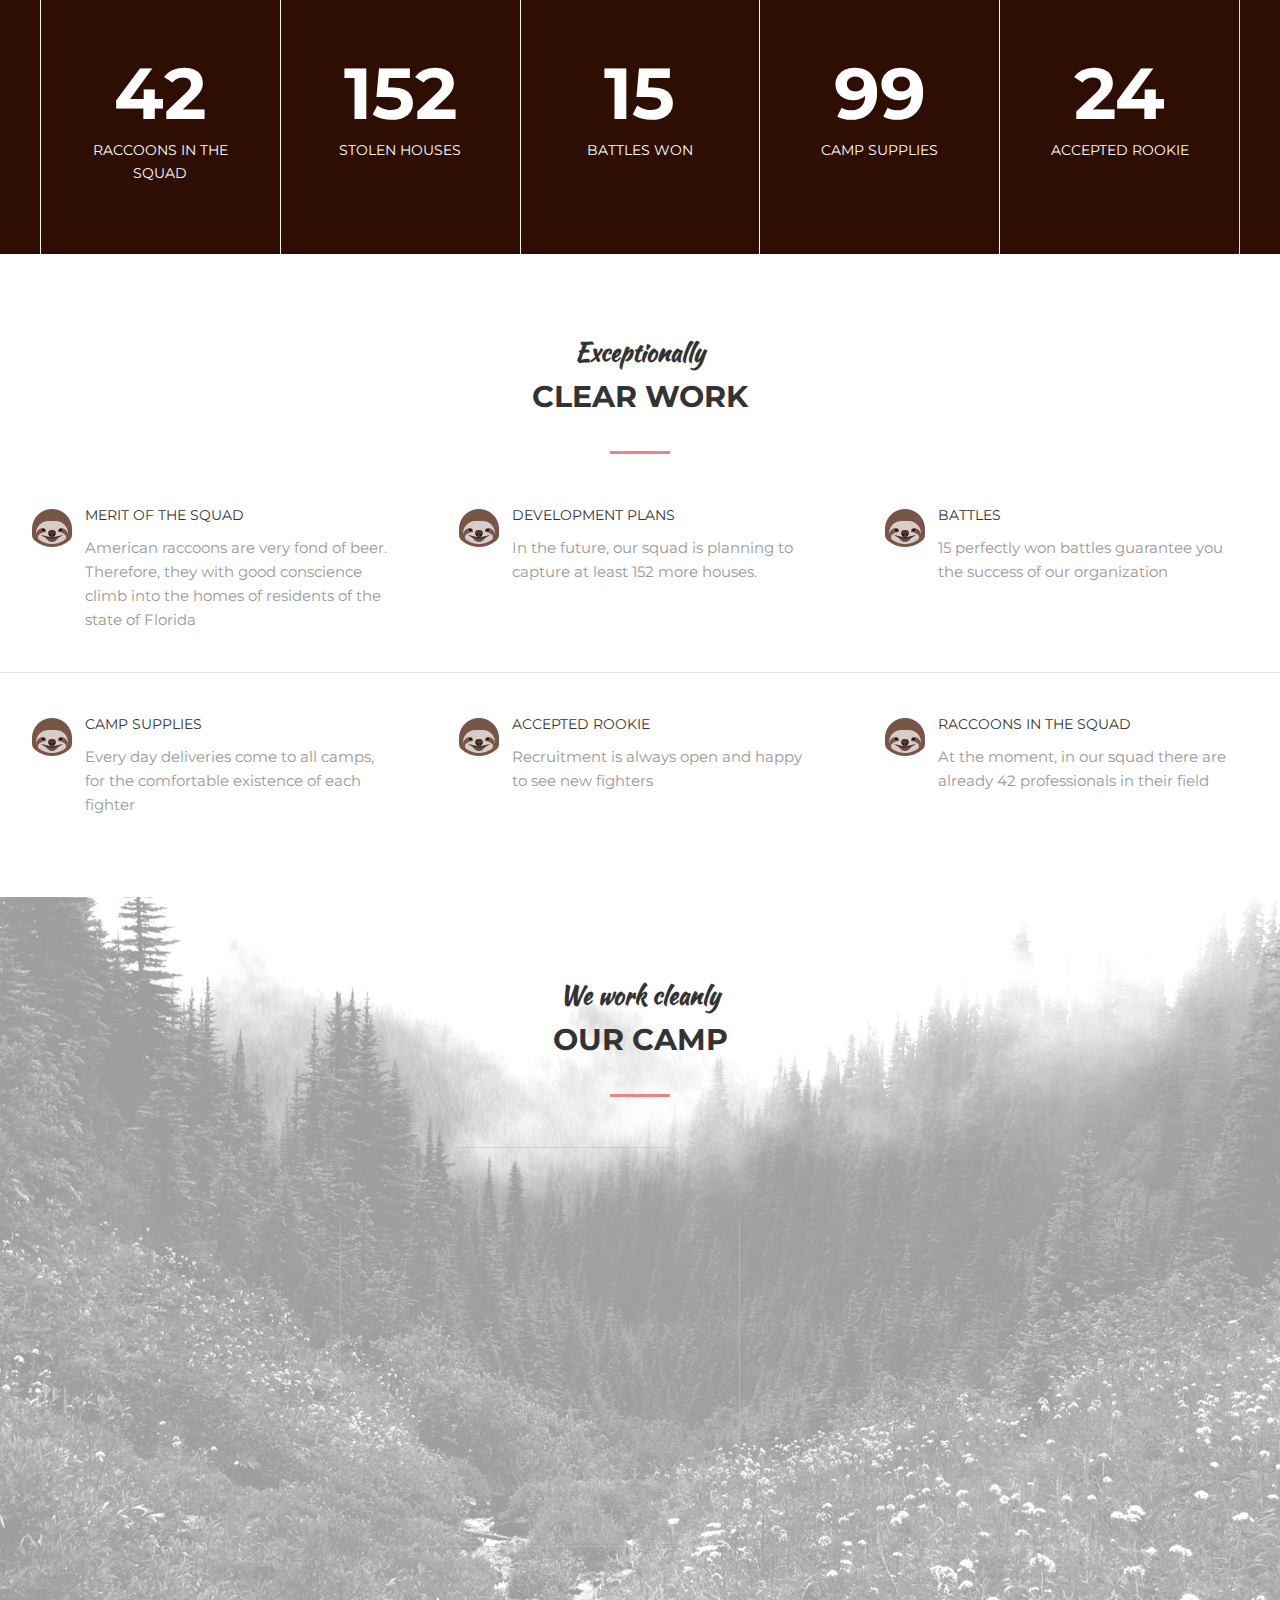
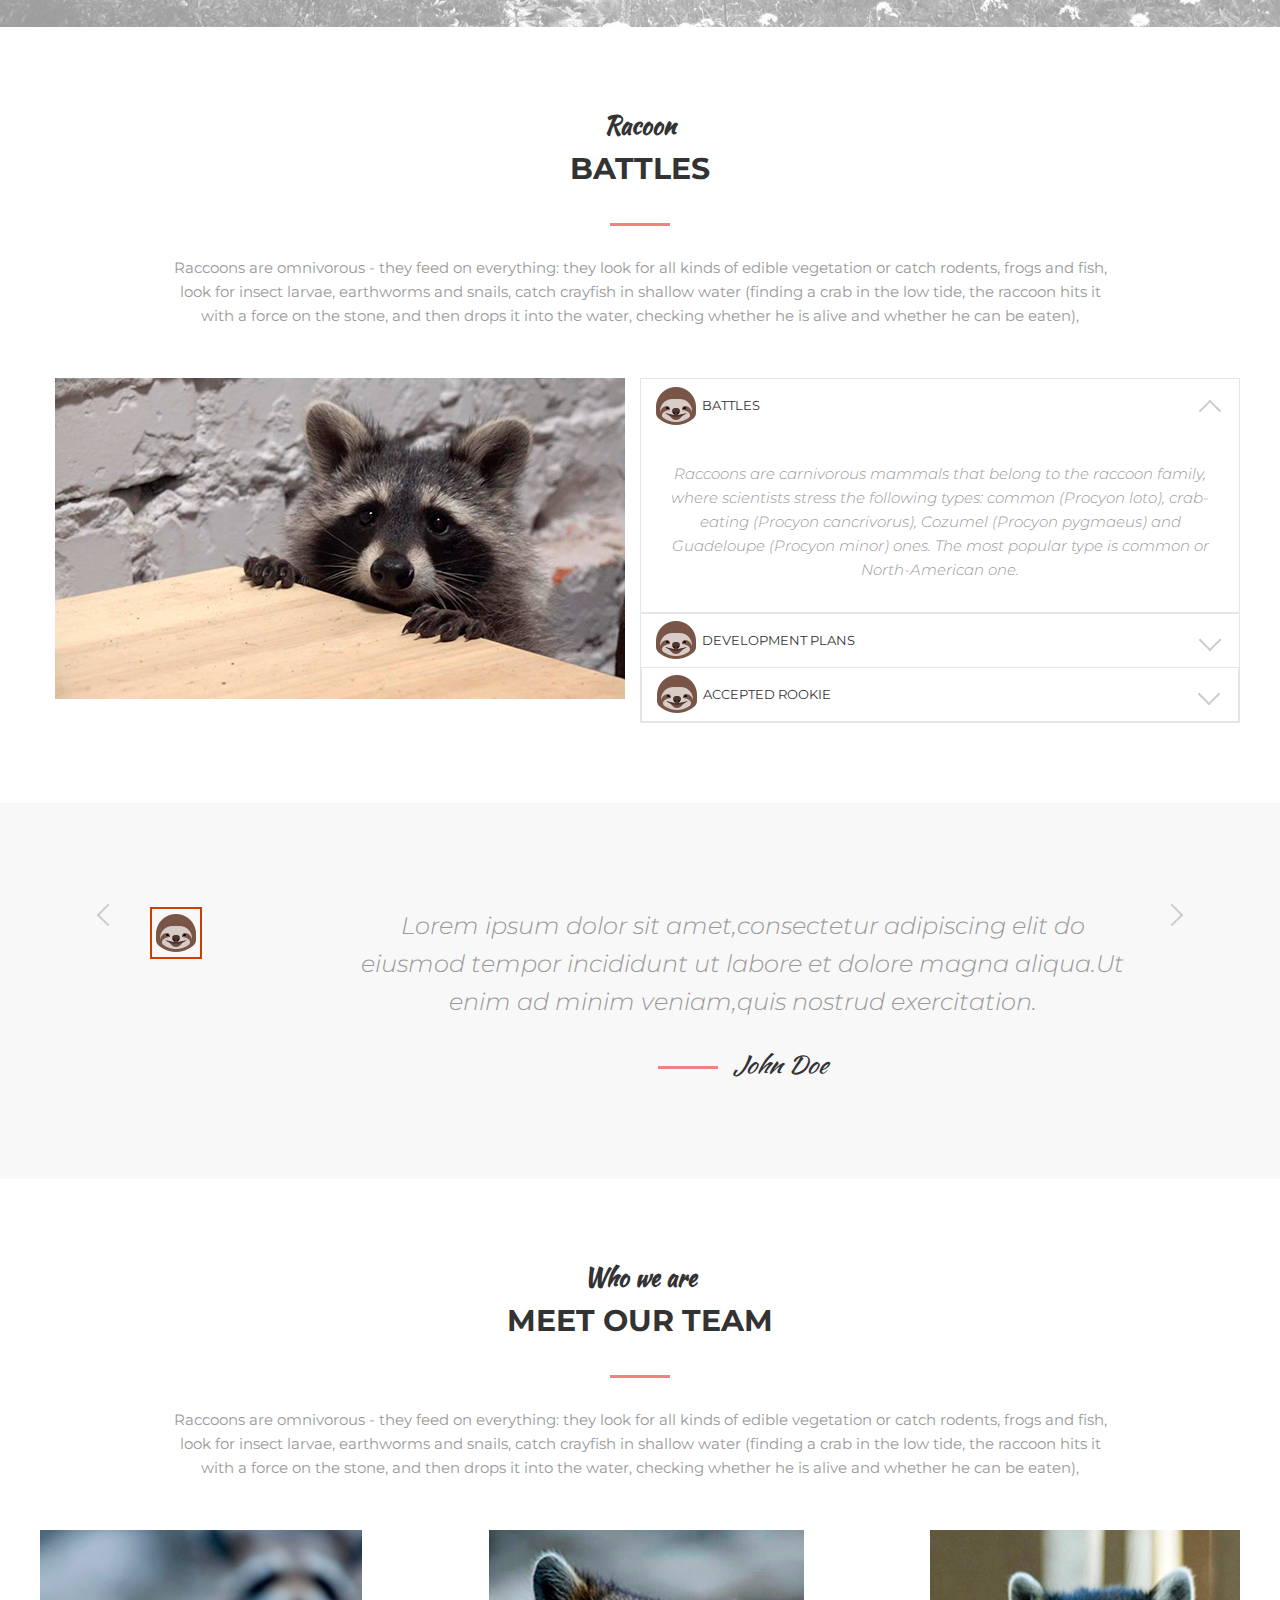
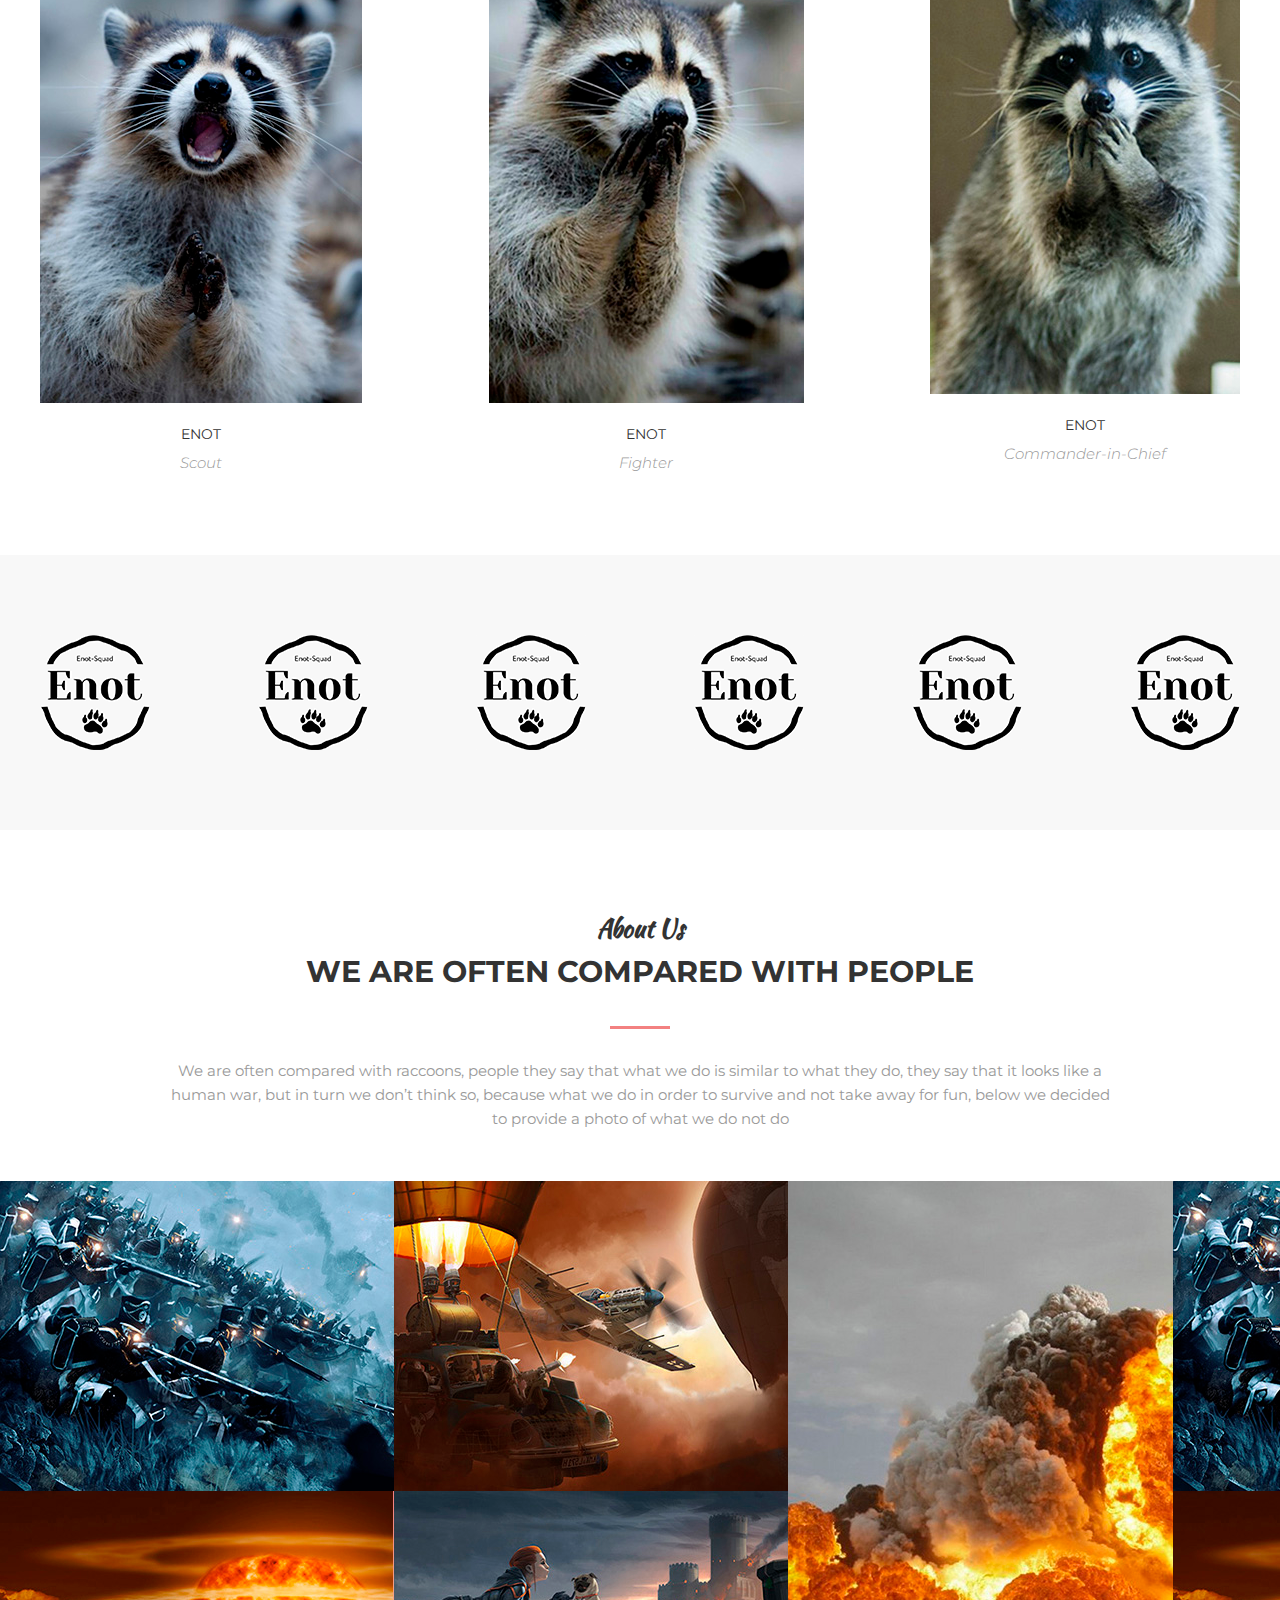
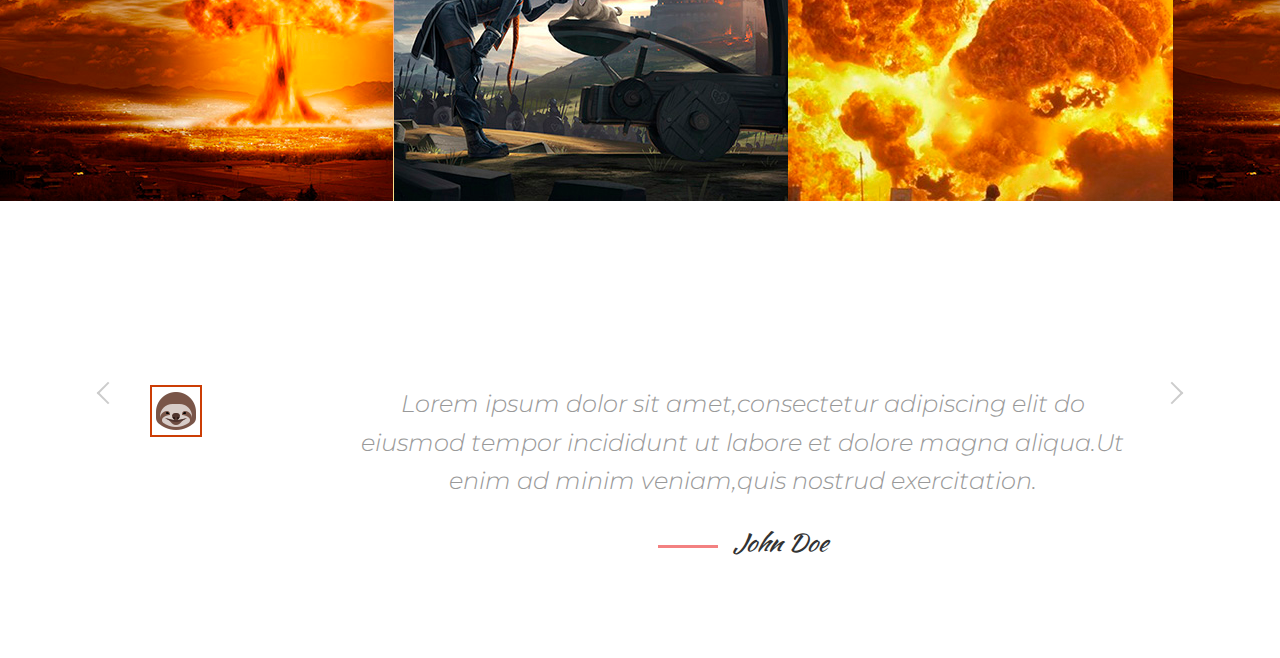
==== commit ce1d38b1: "Add files via upload" ====
--- a/index.html
+++ b/index.html
@@ -314,7 +314,7 @@
 				</div>
 				<div class="card__info">
 					<div class="card__name">Enot</div>
-					<div class="card__prof">Scaut</div>
+					<div class="card__prof">Scout</div>
 				</div>
 			</div>
 
--- a/style.css
+++ b/style.css
@@ -237,6 +237,8 @@
 .about__item{
 	position: relative;
 	width: 256px;
+	background-color: #95e1d3;
+	border-radius: 50%;
 	
 }
 .about__item:hover .about__text{
@@ -349,5 +351,280 @@
 	opacity: 0.6;
 }
 
-
-
+.we__do{
+	display: flex;
+}
+.wedo__item{
+	width: 50%;
+}
+/*Accordion*/
+.accordion__item{
+	border: 1px solid #e5e5e5;
+}
+.accordion__item.active
+.accordion__content{
+	display: block;
+}
+.accordion__item.active
+.accordion__header:after{
+	border-bottom-color: 1px solid #e5e5e5;
+}
+.accordion__item.active
+.accordion__header:after{
+	transform: translateY(-50%)
+	rotate(-45deg);
+	margin-top: 5px;
+}
+.accordion__header{
+	cursor: pointer;
+	padding:15px 20px 15px 60px;
+	position: relative;
+	border: 1px solid transparent;
+}
+.accordion__header:after{
+	content: "";
+	display: block;
+	width: 16px;
+	height: 16px;
+	border-top: 2px solid #ccc;
+	border-right: 2px solid #ccc;
+	position: absolute;
+	top:50%;
+	right: 20px;
+	z-index: 1;
+	transform: translateY(-50%) 
+	rotate(-225deg)
+	
+}
+.accordion__icon{
+	position: absolute;
+	top:50%;
+	left: 10;
+	z-index: 1;
+	transform: translateY(-50%);
+}
+.accordion__content{
+	display: none;
+	padding:15px 20px;
+	font-size:15px;
+	color:#999;
+	font-style: italic;
+	font-weight: 300;
+}
+.accordion__title{
+	text-align: left;
+	font-size: 13px;
+	color:#333;
+	text-transform: uppercase;
+}
+
+.section--gray{
+ background-color: #f8f8f8;
+}
+
+/*reviews*/
+.reviews{
+	padding:0 110px;
+}
+
+.reviews__item{
+  padding-left: 205px;
+  position: relative;
+}
+.reviews__photo{
+	border: 2px solid #cc3d05;
+	position: absolute;
+	top:0;
+	left: 0;
+	z-index: 1;
+}
+.reviews__text{
+	margin-bottom: 15px;
+	font-size: 24px;
+	font-style: italic;
+	font-weight: 300;
+	color:#999;
+}
+.reviews__author{
+	font-size: 24px;
+	color:#333;
+	font-family:'Kaushan Script',cursive;
+}
+.reviews__author:before{
+	content: "";
+	display: inline-block;
+	vertical-align: middle;
+	width: 60px;
+	height: 3px;
+	margin-right: 15px;
+	background-color: #f38181;
+}
+.reviews__btn{
+   font-size: 0;
+   color: transparent;
+   position: absolute;
+   z-index: 1;
+   transform:translateY(-50%);
+}
+.reviews__btn:after{
+	content: "";
+	display: block;
+	width: 16px;
+	height: 16px;
+	border-top: 2px solid #ccc;
+	border-left: 2px solid #ccc;
+}
+.reviews__btn--prev{
+	transform: rotate(-45deg);
+	margin-left: 100px;
+	left: 0;
+}
+.reviews__btn--next{
+	transform: rotate(135deg);
+	margin-right: 100px;
+	right: 0;
+}
+
+/*Card*/
+.card{
+	display: flex;
+	justify-content: space-between;	
+}
+
+.card__inner{
+	position: relative;
+	background-color: #95e3d3;
+}
+
+.card__item:hover .card__text{
+	opacity: 1;
+}
+.card__item:hover .card__img {
+	transform: translate3d(-10px,-10px,0);
+}
+.card__item:hover .card__img img{
+	width: 332px;
+	height: 473px;
+	opacity: .1;
+	}
+.card__img{
+	background:
+	linear-gradient(to bottom,#f38181,#fce38a);
+	transition: transform .1s linear;
+}
+.card__img img{
+	display: block;
+	transition: opacity .1s linear;
+}
+.card__text{
+	width: 100%;
+	color:#fff;
+	text-transform: uppercase;
+	font-weight: bold;
+	font-size: 18px;
+	text-align: center;
+	opacity: 0;
+	position: absolute;
+	top:40%;
+	left: 0;
+	z-index: 2;
+	transition: translate3d(0,-50%,0);
+	transition: opacity .2s linear;
+}
+
+.card__info{
+	margin-top: 20px;
+	text-align: center;
+}
+.card__name{
+	color:#333;
+	margin-bottom: 5px;
+	font-size:14px;
+	text-transform: uppercase;
+}
+.card__prof{
+	color:#999;
+	font-size:15px;
+	font-style:italic;
+	font-weight: 300;
+}
+/*social*/
+.social{
+	display: flex;
+	justify-content: center;
+	margin-right: 17px;
+}
+.social__item{
+	width: 40px;
+	height: 40px;
+	padding: 10px;
+	margin-right: 1px;
+	background-color: #fce38a;
+	border-right: 1px solid #f38181;
+	text-decoration: none;
+	color: #f38181;
+	font-size: 35px;
+	line-height: 1;
+	transition: background .1s linear,color .1s linear;
+}
+.social__item:last-child{
+	border-right: 0;
+}
+.social__item:hover{
+	border-color:#f38181;
+	color:#fff;
+}
+
+/*Logos*/
+.logos{
+	display: flex;
+	justify-content: space-between;
+	align-items: center;
+}
+/*Works*/
+.works {
+	display: flex;
+}
+.works__col{
+	flex: 1 1 0;
+}
+.works__item{
+	position: relative;
+	background:linear-gradient(to bottom, #f38181, #fce38a);
+
+}
+.works__item:hover .works__image{
+	opacity: .1;
+}
+.works__item:hover .works__info{
+	opacity: 1;
+}
+
+.works__image{
+	display: block;
+	transition: opacity .2s linear;
+}
+.works__info{
+	color:#fff;
+	padding:0,15px;
+	text-align: center;
+	width: 100%;
+	position: absolute;
+	top:50%;
+	opacity: 0;
+	left:0;
+	z-index: 1;
+	transform: translate3d(0,-50%,0);
+	transition: opacity .2s linear;
+}
+.works_title{
+	margin-bottom: 5px;
+	color:#fff;
+	font-size: 14px;
+	text-transform: uppercase;
+}
+.works__text{
+	font-size: 15px;
+	font-weight: 300;
+	font-style: italic;
+}